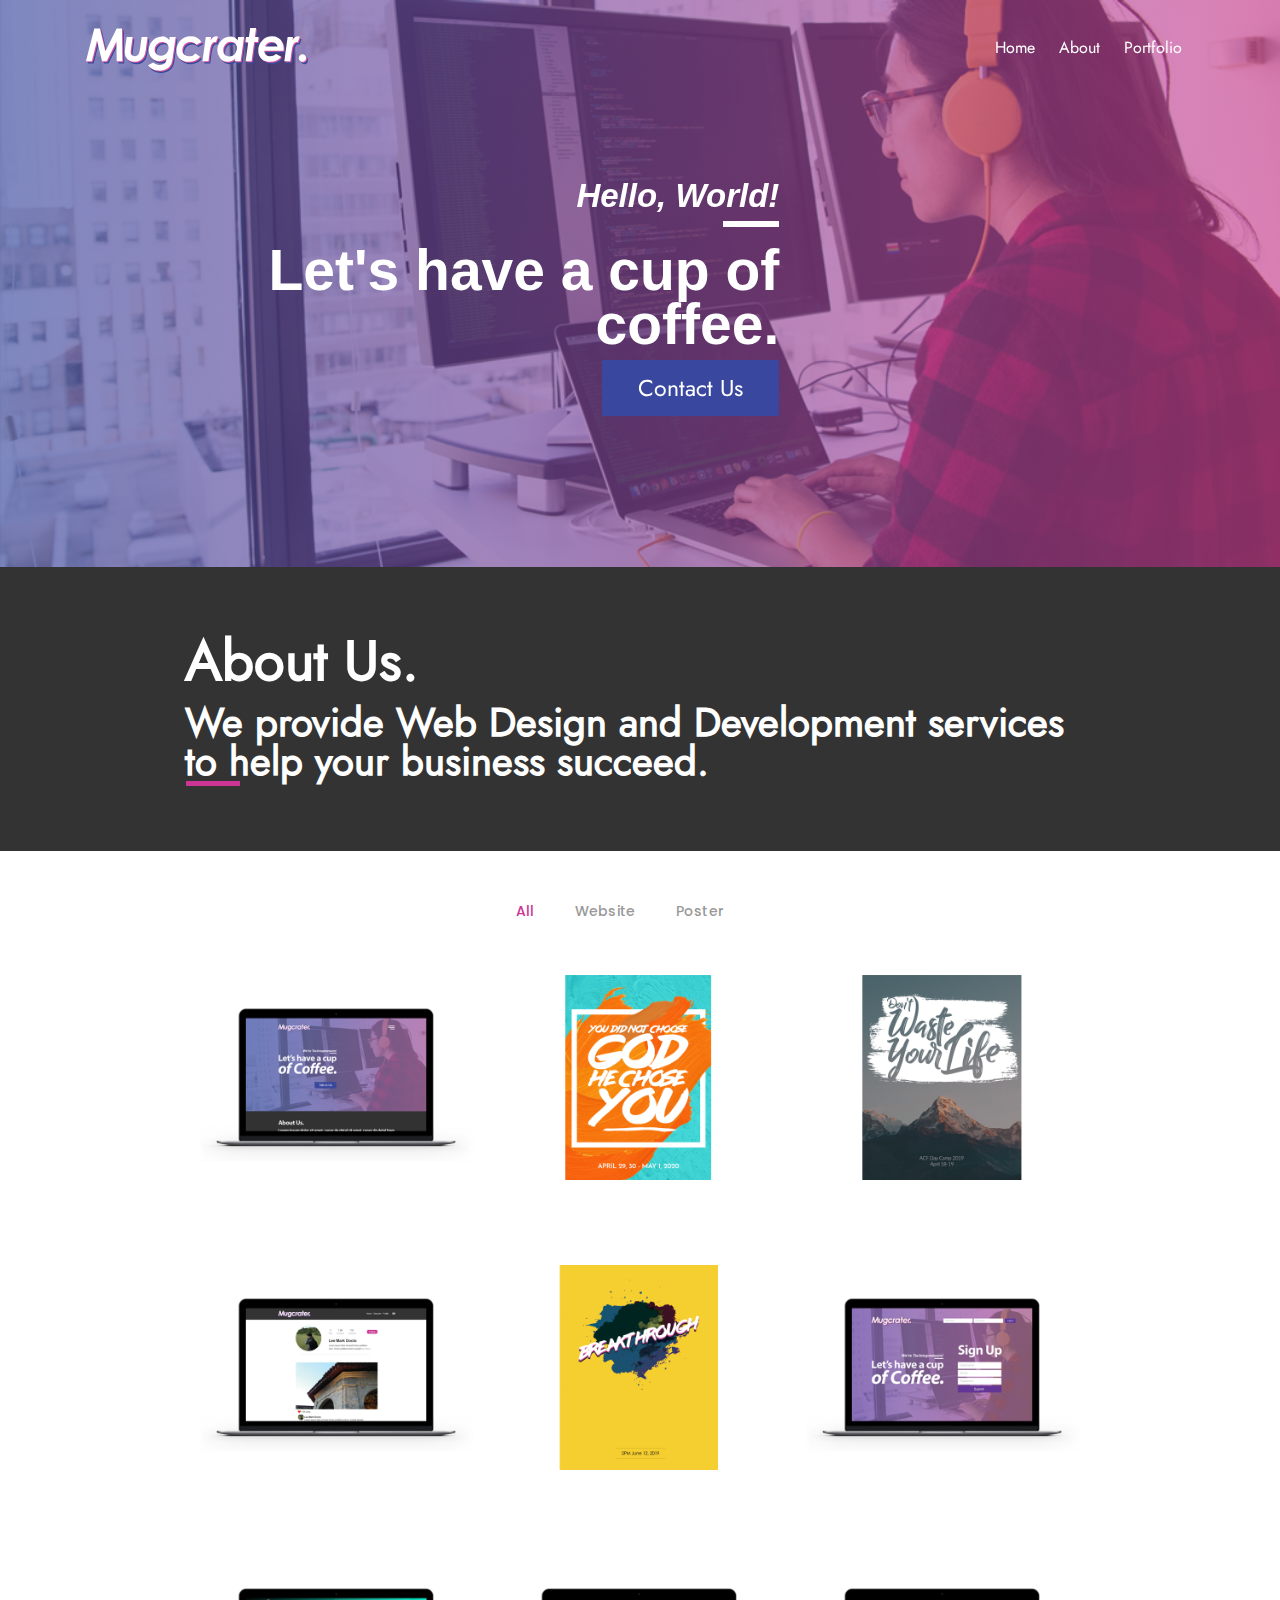
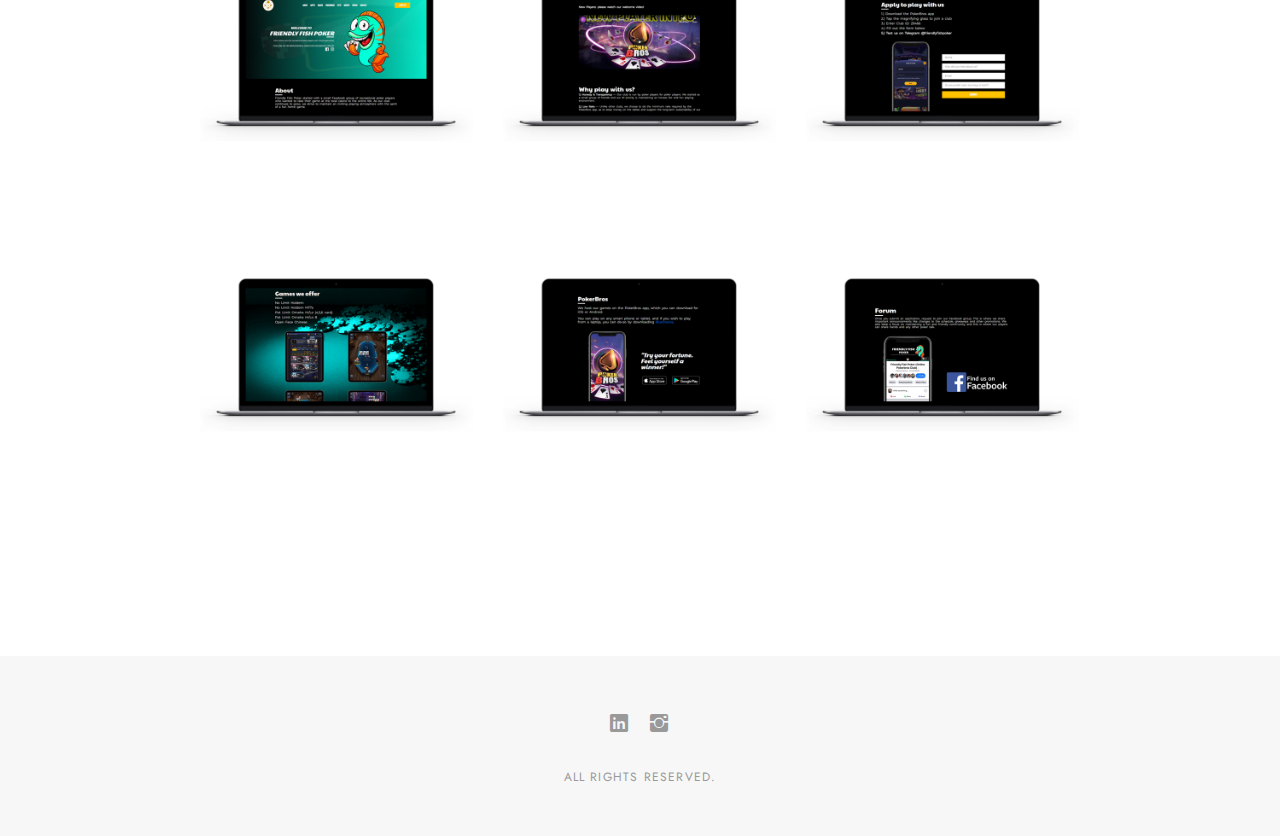
==== index.html @ 051b8ed3 "Update index.html" ====
<!DOCTYPE html>
<html lang="en">

<head>
  <!-- meta -->
  <meta charset="utf-8">
  <meta content="width=device-width, initial-scale=1.0" name="viewport">

  <title>Mugcrater</title>
  <meta content="" name="keywords">
  <meta content="" name="description">

  <!-- Google Fonts -->
  <link href="https://fonts.googleapis.com/css?family=Poppins:300,300i,400,400i,500,500i,600,600i,700,700i|Playfair+Display:400,400i,700,700i,900,900i" rel="stylesheet">

  <!-- Bootstrap CSS File -->
  <link href="lib/bootstrap/css/bootstrap.min.css" rel="stylesheet">

  <!-- Libraries CSS Files -->
  <link href="lib/ionicons/css/ionicons.min.css" rel="stylesheet">
  <link href="lib/owlcarousel/assets/owl.carousel.min.css" rel="stylesheet">
  <link href="lib/magnific-popup/magnific-popup.css" rel="stylesheet">
  <link href="lib/hover/hover.min.css" rel="stylesheet">

  <!-- Main Stylesheet File -->
  <link href="css/font-awesome.css" rel="stylesheet">
  <link href="css/style.css" rel="stylesheet">

  <!-- Responsive css -->
  <link href="css/responsive.css" rel="stylesheet">

  <!-- Favicon -->
  <link rel="shortcut icon" href="images/mugcrater-fabicon.png">
</head>

<body>
  <!-- Header -->
  <header class="header" id="header">
    <div class="container">
      <!-- Main Navigation -->
      <nav class="main-nav navbar navbar-expand-lg">
        <div class="container-fluid">
          <a class="site-logo navbar-brand" href="#">
            <img src='images/Mugcrater Logo 1.svg' class="d-inline-block align-top" alt="Logo">
          </a>
          <!-- hamburger menu -->
          <div class="d-block d-lg-none float-left">
            <span class="openbtn" onclick="openMainNav()">&#x2630;</span>
            <div id="hamburger-main-nav" class="sidebar">
              <a href="javascript:void(0)" class="closebtn" onclick="closeMainNav()">&#x2716;</a>
              <a href="#home" onclick="closeMainNav()"> Home </a>
              <a href="#home" onclick="closeMainNav()"> About </a>
              <a href="#portfolio" onclick="closeMainNav()"> Portfolio </a>
            </div>
          </div>
          <!-- main menu -->
          <div class="d-none d-lg-block mainNav">
            <nav aria-label="Horizontal" role="navigation">
              <ul class="navbar-nav navbar-right">
                <li>
                  <a href="#home"> Home </a>
                </li>
                <li>
                  <a href="#about"> About </a>
                </li>
                <li>
                  <a href="#portfolio"> Portfolio </a>
                </li>
              </ul>
            </nav>
          </div><!-- main menu -->
        </div>
      </nav><!-- //.Main Navigation -->
    </div>
  </header><!-- //.Header -->

  <!-- Custom Banner -->
  <div class="carousel slide" id="Home">
    <div class="carousel-inner">
      <div class="carousel-item active">
        <div class="carousel-caption gradientColor">
        </div>
        <img class="d-block" src='images/banner-mugcrater.png' />
        <div class="container">
          <div class="carousel-caption d-flex h-100 align-items-center labelBanner">
            <div class="carousel-content">
              <div class="row">
                <div class="col-lg-8 order-lg-1 contentLeft">
                  <div class="tagLineMinor1Class">
                    <span class="tagLineMinor1"> Hello, World! </span>
                  </div>
                  <hr class="borderLine"></hr>
                  <div class="tagLineMinorClass">
                    <span class="tagLineMinor"> Let's have a cup of coffee. </span>
                  </div>
                  <div class="col contentBtn">
                    <a class="bannerBtn" href="https://www.linkedin.com/company/mugcrater" target="_blank"> Contact Us </a>
                  </div>
                </div>
              </div>
            </div>
          </div>
        </div>
      </div>
    </div>
  </div><!-- //.Custom Banner -->

  <!-- About Section -->
  <div class="aboutSection" id="about">
    <div class="container">
      <div class="row">
        <div class="col-12 aboutTitle">
          <span class="contentTitle"> About Us. </span>
        </div>
        <div class="col-12 aboutIntro">
          <span class="contentIntro"> We provide Web Design and Development services to help your business succeed. </span>
        </div>
        <hr class="borderLineContent"></hr>
        <!-- <div class="col-12 aboutDesc">
          <span class="contentDesc"> Lorem ipsum dolor sit amet, consectetur adipiscing elit, sed do eiusmod tempor incididunt ut labore et dolore magna aliqua. </span>
        </div> -->
      </div>
    </div>
  </div><!-- //.About Us -->

  <!-- Portfolio -->
  <div class="text-center paddsection" id="portfolio">
    <div class="container">
      <div class="row">
        <div class="col-md-12">
          <div class="portfolio-list">
            <ul class="nav list-unstyled" id="portfolio-flters">
              <li class="filter filter-active" data-filter=".all">all</li>
              <li class="filter" data-filter=".webdesign">Website</li>
              <li class="filter" data-filter=".posters">Poster</li>
            </ul>
          </div>
          <div class="portfolio-container">
            <div class="col-lg-4 col-md-6 portfolio-thumbnail all webdesign">
              <a class="popup-img" href="images/portfolio/1.png">
                <img src="images/portfolio/1.png" alt="img">
              </a>
            </div>
            <div class="col-lg-4 col-md-6 portfolio-thumbnail all posters">
              <a class="popup-img" href="images/portfolio/2.png">
                <img src="images/portfolio/2.png" alt="img">
              </a>
            </div>
            <div class="col-lg-4 col-md-6 portfolio-thumbnail all posters">
              <a class="popup-img" href="images/portfolio/3.png">
                <img src="images/portfolio/3.png" alt="img">
              </a>
            </div>
            <div class="col-lg-4 col-md-6 portfolio-thumbnail all webdesign">
              <a class="popup-img" href="images/portfolio/4.png">
                <img src="images/portfolio/4.png" alt="img">
              </a>
            </div>
            <div class="col-lg-4 col-md-6 portfolio-thumbnail all posters">
              <a class="popup-img" href="images/portfolio/5.png">
                <img src="images/portfolio/5.png" alt="img">
              </a>
            </div>
            <div class="col-lg-4 col-md-6 portfolio-thumbnail all webdesign">
              <a class="popup-img" href="images/portfolio/6.png">
                <img src="images/portfolio/6.png" alt="img">
              </a>
            </div>
            <div class="col-lg-4 col-md-6 portfolio-thumbnail all webdesign">
              <a class="popup-img" href="images/portfolio/7.png">
                <img src="images/portfolio/7.png" alt="img">
              </a>
            </div>
            <div class="col-lg-4 col-md-6 portfolio-thumbnail all webdesign">
              <a class="popup-img" href="images/portfolio/8.png">
                <img src="images/portfolio/8.png" alt="img">
              </a>
            </div>
            <div class="col-lg-4 col-md-6 portfolio-thumbnail all webdesign">
              <a class="popup-img" href="images/portfolio/9.png">
                <img src="images/portfolio/9.png" alt="img">
              </a>
            </div>
            <div class="col-lg-4 col-md-6 portfolio-thumbnail all webdesign">
              <a class="popup-img" href="images/portfolio/10.png">
                <img src="images/portfolio/10.png" alt="img">
              </a>
            </div>
            <div class="col-lg-4 col-md-6 portfolio-thumbnail all webdesign">
              <a class="popup-img" href="images/portfolio/11.png">
                <img src="images/portfolio/11.png" alt="img">
              </a>
            </div>
            <div class="col-lg-4 col-md-6 portfolio-thumbnail all webdesign">
              <a class="popup-img" href="images/portfolio/12.png">
                <img src="images/portfolio/12.png" alt="img">
              </a>
            </div>
          </div>
        </div>
      </div>
    </div>
  </div>
  <!-- Portfolio -->

  <!-- start section footer -->
  <div id="footer" class="text-center">
    <div class="container">
      <div class="socials-media text-center">
        <ul class="list-unstyled">
          <li><a href="https://www.linkedin.com/company/mugcrater" target="_blank"><i class="ion-social-linkedin"></i></a>
          </li>
          <li><a href="https://www.instagram.com/mugcrater" target="_blank"><i class="ion-social-instagram"></i></a>
          </li>
        </ul>
        <p>All rights reserved.</p>
      </div>
    </div>
  </div>
  <!-- End section footer -->

  <!-- JavaScript Libraries -->
  <script src="lib/jquery/jquery.min.js"></script>
  <script src="lib/jquery/jquery-migrate.min.js"></script>
  <script src="lib/bootstrap/js/bootstrap.bundle.min.js"></script>
  <script src="lib/typed/typed.js"></script>
  <script src="lib/owlcarousel/owl.carousel.min.js"></script>
  <script src="lib/magnific-popup/magnific-popup.min.js"></script>
  <script src="lib/isotope/isotope.pkgd.min.js"></script>

  <!-- Template Main Javascript File -->
  <script src="js/main.js"></script>

</body>
</html>
---- css/style.css ----
/*
  Theme Name: Folio
  Theme URL: https://bootstrapmade.com/folio-bootstrap-portfolio-template/
  Author: BootstrapMade.com
  Author URL: https://bootstrapmade.com
*/

/*  General Styling
/*-----------------------------------------------------------------------------------*/
html,
body {
  height: 100%;
}

html,
body,
div,
span,
applet,
object,
iframe,
h1,
h2,
h3,
h4,
h5,
h6,
p,
blockquote,
pre,
a,
abbr,
acronym,
address,
big,
cite,
code,
del,
dfn,
em,
img,
ins,
kbd,
q,
s,
samp,
small,
strike,
strong,
sub,
sup,
tt,
var,
b,
u,
i,
center,
dl,
dt,
dd,
ol,
ul,
li,
fieldset,
form,
label,
legend,
table,
caption,
tbody,
tfoot,
thead,
tr,
th,
td,
article,
aside,
canvas,
details,
embed,
figure,
figcaption,
footer,
header,
hgroup,
menu,
nav,
output,
ruby,
section,
summary,
time,
mark,
audio,
video {
  margin: 0;
  padding: 0;
  border: 0;
  font-size: 100%;
  vertical-align: baseline;
}
article,
aside,
details,
figcaption,
figure,
footer,
header,
hgroup,
menu,
nav,
section {
  display: block;
}
ol,
ul {
  margin: 0;
  padding: 0;
  list-style: none;
}
blockquote,
q {
  quotes: none;
}
blockquote:before,
blockquote:after,
q:before,
q:after {
  content: "";
  content: none;
}
table {
  border-collapse: collapse;
  border-spacing: 0;
}

/***********************************************************
  *														   *
  * 	  	   DEFAULTS, TYPOGRAPHTY AND GLOBAL STYLES         *
  *														   *
  ***********************************************************/
@font-face {
  font-family: Jost_Reg;
  src: url(../fonts/Jost_Reg.ttf);
}
@font-face {
  font-family: Jost_Reg;
  src: url(../fonts/Jost_Reg.ttf);
}
@font-face {
  font-family: Jost_Reg;
  src: url(../fonts/Jost_Reg.ttf);
}
body {
  background-color: #f5f5f5;
  font-family: "Jost_Reg", sans-serif;
  color: #000;
  font-size: 14px;
}

/************************************
  * 			Typography              		*
  ************************************/
h1,
h2,
h3,
h4,
h5,
h6 {
  font-family: "Jost_Reg", sans-serif;
}
h1 {
  font-size: 60px;
  line-height: 50px;
}
h2 {
  font-size: 32px;
  line-height: 42px;
}
h3 {
  font-size: 22px;
  line-height: 100%;
}
h4 {
  font-size: 16px;
  line-height: 100%;
}
h5 {
  font-size: 14px;
}
h6 {
  font-size: 12px;
}
p,
ol li,
ul li,
blockquote {
  font-size: 15px;
  color: #000;
}

/************************************
  * Section CSS Styles               *
  ************************************/
.bg-black {
  background-color: #000;
}
.img-holder {
  background-repeat: no-repeat;
  background-position: 50%;
  background-size: cover;
}

/******************************
  * Margins                    *
  *****************************/
.marTop35px {
  margin-top: 35px;
}

.marTop100px {
  margin-top: 100px;
}

.marAuto {
  margin: auto;
}

.marAutoMarTop100px {
  margin: 100px;
}

.rightColumn {
  margin-bottom: 35px;
}

/******************************
  * Header                     *
  *****************************/
.header {
  top: 10px;
  position: fixed;
  width: 100%;
  z-index: 10;
  -webkit-transition: 0.1s;
  -moz-transition: 0.1s;
  transition: 0.1s;
}
.main-header {
  background-color: #333333;
  top: 0px;
}
.header li {
  /* margin: auto;
   text-decoration: none;
   width: auto;
   border: 1px solid red; */

  margin: 0px 7px 0px 7px;
  text-decoration: none;
}
.header li a {
  margin: 5px;
}
.header li img {
  margin: 5px 0px 0px 0px;
  max-height: 2rem;
}
.header li a:hover {
  text-decoration: none;
}
.site-logo img {
  max-height: 3rem;
}
.main-nav .navbar-brand img {
  margin: 5px 0px 0px 0px;
}
.main-nav .main-navbar-brand img {
  margin: 5px 0px 0px 0px;
  max-height: 2rem;
}
.main-nav ul a {
  font-size: 16px;
  color: #ffffff;
}
.main-nav ul a:hover {
  color: #fcfcfc;
}
.right-nav span {
  font-size: 16px;
}
.right-nav img {
  width: 100%;
  height: 36px;
}
.hamburger-menu span {
  color: #ffffff;
}
.hamburger-menu span::before {
  content: "\f0c9";
  font-size: 30px;
  cursor: pointer;
}
.openbtn {
  font-size: 36px;
  cursor: pointer;
  color: #ffffff;
}
.sidebar {
  height: 100%;
  width: 0;
  position: fixed;
  z-index: 1;
  top: 0;
  right: 0;
  background-color: #333333;
  overflow-x: hidden;
  transition: 0.5s;
  padding-top: 60px;
  text-align: center;
}
.sidebar a {
  padding: 8px 8px 8px 8px;
  text-decoration: none;
  font-size: 25px;
  color: #ffffff;
  display: block;
  transition: 0.3s;
}
.sidebar a:hover {
  color: #f1f1f1;
}
.sidebar .closebtn {
  position: absolute;
  top: 14px;
  right: 25px;
  font-size: 36px;
  margin-left: 50px;
}
.gradientColor {
  background: linear-gradient(to right, #39489e, #d2489a);
  padding: 15% 0% 0% 0%;
  top: 0;
  bottom: 0;
  right: 0;
  left: 0;
  opacity: 0.65;
}
.carousel-content {
  width: 100%;
}
.carousel-item img {
  width: 100%;
  height: 100vh;
  object-fit: cover;
}
.labelBanner {
  height: 100%;
  padding: 50px 0px 0px 0px;
}
.labelBanner .contentLeft {
  text-align: right;
}
.labelBanner .contentRight {
  margin: auto;
  margin-top: 60px;
  margin-bottom: 15px;
}
.labelBanner .contentRight img {
  width: 100%;
  height: 100%;
}
.tagLineMinor1Class {
  margin: auto;
  /* text-align: center; */
}
.tagLineMinor1 {
  font-family: "Arial";
  font-weight: bold;
  font-style: italic;
  font-size: 33px;
}
.tagLineMinor {
  font-family: Jost_Reg;
  font-weight: bold;
  font-size: 33px;
}
.borderLine {
  width: 54px;
  height: 4px;
  margin-top: 0px;
  margin-right: 0px;
  background-color: #ffffff;
  border: 1px solid #ffffff;
}
.tagLineMajor {
  font-family: "Jost_Reg";
  font-size: 13px;
  line-height: 95%;
}
.contentLeft .contentBtn {
  margin: 20px 0px 0px 0px;
  padding: 0;
}
.bannerBtn {
  padding: 10px 35px 10px 35px;
  font-size: 23px;
  color: #ffffff;
  border: 1px solid #39489e;
  background-color: #39489e;
  border-radius: 1px;
}
.bannerBtn:hover {
  color: #ffffff;
  border: 1px solid #d2489a;
  background-color: #d2489a;
  text-decoration: none;
}

/*-----------------------------------------------------------------------------------*/
/*  About Us
/*-----------------------------------------------------------------------------------*/
.borderLineContentWht {
  width: 52px;
  height: 3px;
  margin: 0px 0px 0px 15px;
  background-color: #ffffff;
  border: 1px solid #ffffff;
}
.borderLineContentBlk {
  width: 52px;
  height: 3px;
  margin: 0px 0px 0px 15px;
  background-color: #333333;
  border: 1px solid #333333;
}
.aboutSection {
  height: auto;
  padding-top: 52px;
  padding-bottom: 65px;
  background-color: #333333;
}
.aboutSection .contentTitle {
  font-weight: bold;
  font-size: 56px;
  color: #ffffff;
}
.aboutSection .contentIntro {
  font-weight: bold;
  font-size: 40px;
  color: #ffffff;
  line-height: 98%;
}
.borderLineContent {
  width: 52px;
  height: 3px;
  margin: 0px 0px 0px 16px;
  background-color: #cb3694;
  border: 1px solid #cb3694;
}
.aboutDesc {
  margin-top: 32px;
  color: #ffffff;
  font-size: 24px;
  line-height: 110%;
}

/*-----------------------------------------------------------------------------------*/
/*  Portfolio
/*-----------------------------------------------------------------------------------*/

#portfolio {
  padding-top: 52px;
  padding-bottom: 65px;
  background: #ffffff;
  position: relative;
}

#portfolio .portfolio-list {
  margin-bottom: 50px;
}

#portfolio .portfolio-list .nav {
  display: inline-block;
  margin: 0;
}

#portfolio .portfolio-list .nav li {
  margin: 0 40px 0 0;
  float: left;
  font-size: 14px;
  color: #999999;
  line-height: 16px;
  cursor: pointer;
  font-family: "Poppins", helvetica;
  font-weight: 500;
  letter-spacing: 0.02em;
  text-transform: capitalize;
  -moz-transition: all 0.5s ease-in-out 0s;
  -ms-transition: all 0.5s ease-in-out 0s;
  -o-transition: all 0.5s ease-in-out 0s;
  -webkit-transition: all 0.5s ease-in-out 0s;
  transition: all 0.5s ease-in-out 0s;
}

#portfolio .portfolio-list .nav li:hover,
#portfolio .portfolio-list .nav li.filter-active {
  color: #cb3694;
  -moz-transition: all 0.5s ease-in-out 0s;
  -ms-transition: all 0.5s ease-in-out 0s;
  -o-transition: all 0.5s ease-in-out 0s;
  -webkit-transition: all 0.5s ease-in-out 0s;
  transition: all 0.5s ease-in-out 0s;
}

#portfolio .portfolio-container {
  display: inline-block;
  margin-bottom: 50px;
  width: 100%;
}

.portfolio-thumbnail {
  margin-bottom: 30px;
  overflow: hidden;
  min-height: 260px;
}

.portfolio-thumbnail img {
  max-width: 100%;
}

/*-----------------------------------------------------------------------------------*/
/*  Footer
/*-----------------------------------------------------------------------------------*/

#footer {
  background: #f7f7f7;
  padding-top: 50px;
  padding-bottom: 50px;
}

#footer .socials-media {
  width: 100%;
}

#footer .socials-media ul {
  display: inline-block;
  float: none;
  margin: 0 0 20px 0;
}

#footer .socials-media ul li {
  float: left;
  margin-left: 10px;
  margin-right: 10px;
}

#footer .socials-media ul li a {
  font-size: 24px;
  color: #999;
  letter-spacing: 0.1em;
  font-weight: 500;
  background: transparent;
  text-transform: uppercase;
  -moz-transition: all 0.5s ease-in-out 0s;
  -ms-transition: all 0.5s ease-in-out 0s;
  -o-transition: all 0.5s ease-in-out 0s;
  -webkit-transition: all 0.5s ease-in-out 0s;
  transition: all 0.5s ease-in-out 0s;
}

#footer .socials-media ul li a:hover {
  color: #cb3694;
  -moz-transition: all 0.5s ease-in-out 0s;
  -ms-transition: all 0.5s ease-in-out 0s;
  -o-transition: all 0.5s ease-in-out 0s;
  -webkit-transition: all 0.5s ease-in-out 0s;
  transition: all 0.5s ease-in-out 0s;
}

#footer p {
  font-size: 12px;
  letter-spacing: 0.1em;
  font-weight: 500;
  margin-top: 0;
  text-transform: uppercase;
  color: #999999;
}

.credits {
  font-size: 13px;
}
---- css/responsive.css ----
@charset "utf-8";
/******************************
 *   	Width Media Queries  		*
 ******************************/

/******************************
 * Width                       *
 *****************************/
@media (min-width: 576px) {
}

/* Max Width 576px */
@media (max-width: 576px) {
  /* .carousel .labelBanner {max-height: 430px;} */
}

/* Min Width 768px */
@media (min-width: 768px) {
  .container {
    max-width: 576px;
  }
  .header .container {
    max-width: 768px;
  }
  .contentLeft .tagLineMinor {
    font-size: 34px;
  }
}

/* Max Width 768px */
@media (max-width: 768px) {
  .header .container {
    max-width: 768px;
  }
}

/* Min Width 992px */
@media (min-width: 992px) {
  .container {
    max-width: 768px;
  }
  .header .container {
    max-width: 992px;
  }
  .contentLeft .tagLineMinor {
    font-size: 70px;
  }
  .appQuote .contentTitle {
    text-align: left;
  }
}

/* Max Width 992px */
@media (max-width: 992px) {
  .header .container {
    max-width: 992px;
  }
  .site-logo img {
    max-height: 3rem;
  }
  .carousel .labelBanner {
    max-width: 868px;
    padding: 100px 0px 0px 0px;
  }
  .labelBanner .contentRight {
    margin-top: unset;
  }
  .labelBanner .contentRight img {
    width: 200px;
    height: 100%;
  }
  .labelBanner .contentLeft {
    text-align: center;
  }
  .labelBanner .borderLine {
    margin: auto;
    margin-bottom: 8px;
    background-color: unset;
    border: unset;
  }
  .contentLeft .socmedDesc {
    margin: 15px 0px 0px 0px;
    line-height: 17px;
  }
  .contentLeft .socmedIcon .row {
    margin: auto;
    float: none;
    width: 82px;
  }
  .contentLeft .socmedIcon a {
    margin: auto;
    margin-top: 5px;
  }
  .contentLeft .socmedIcon .row img {
    margin: auto;
  }
  .contentLeft .tagLineMinor1 {
    font-size: 16px;
  }
  .contentLeft .tagLineMinor {
    font-size: 36px;
    line-height: 100%;
  }
  /* .carousel-item img {height: 100%;} */
  .appQuote .contentTitle {
    text-align: center;
  }
  .appSection .appBadge img {
    margin: auto;
  }

  .aboutSection .contentTitle {
    font-size: 36px;
  }
  .aboutSection .contentIntro {
    font-size: 20px;
  }
  .aboutSection .aboutDesc {
    font-size: 16px;
  }
  .serviceSection .contentTitle {
    font-size: 36px;
  }
  .toolsSection .contentTitle {
    font-size: 36px;
  }
  .contactSection .contentTitle {
    font-size: 36px;
  }
  .contactSection .contentIntro {
    font-size: 20px;
  }
  .contactSection .txtFrm {
    font-size: 20px;
  }

  .aboutSection2 .contentTitle {
    font-size: 30px;
  }
  .contentDesc b {
    font-weight: 900;
    font-size: 19px;
  }
  /* .applySection .contentTitle{font-size: 30px;} */
  .cardSection .table td,
  .table th {
    font-size: 14px;
  }

  .footerSection .row {
    margin: unset;
  }
}

/* Here!!!!!!!!!!!!!!!!!!!!!!!!!!!!!!!!!!!!!!!!!!!!!!!!!!!!!!!!!!!!! */
/* Min Width 1200px */
@media (min-width: 1200px) {
  .container {
    max-width: 940px;
  }
  .header .container {
    max-width: 1200px;
  }
  .carousel-item img {
    width: 100%;
    height: unset;
  }
  .contentLeft .tagLineMinor {
    font-size: 44px;
    line-height: 100%;
    font-family: "Arial";
    font-weight: bold;
    font-size: 57px;
    line-height: 95%;
  }
  .appSection .appBadge img {
    margin: 35px 0px 0px 0px;
  }
  .labelBanner .contentRight {
    margin-top: 60px;
  }
}

/* Max Width 1200px */
@media (max-width: 1200px) {
  .header .container {
    max-width: 1200px;
  }
  .carousel-item img {
    width: 100%;
  }
  .serviceImg span {
    font-size: 24px;
  }
  .toolsImg .media {
    padding: unset;
  }
}

/******************************
 * Height                     *
 *****************************/
/* Max Height 568px */
@media (max-height: 568px) {
  /* .tagLineMajor {font-size: 14px;} COMMENTED*/
  /* .contentLeft .socmedDesc {font-size: 13px;}
	.labelBanner .contentRight{margin-top: 18px;} */
}

/* Max Height 576px */
@media (max-height: 576px) {
  /* .labelBanner .contentRight img {width: 155px; height: 100%;}
	.tagLineMinor{font-size: 30px;} */
}

/* Max Height 667px */
@media (max-height: 667px) {
  /* .tagLineMinor {font-size: 22px;} */
}

/* Max Height 1200px */
@media (max-height: 1200px) {
  /* .labelBanner .contentRight img {width: 400px; height: 100%;}
	.tagLineMinor {font-size: 47px;} */
}

/******************************
 * Login/Register             *
 *****************************/
@media screen and (max-width: 425px) {
  .myLoginPage .cardContainer {
    width: 90%;
    margin: 0 auto;
  }
}

@media screen and (max-width: 320px) {
  .myLoginPage .card.fat {
    padding: 0;
  }

  .myLoginPage .card.fat .card-body {
    padding: 15px;
  }
}
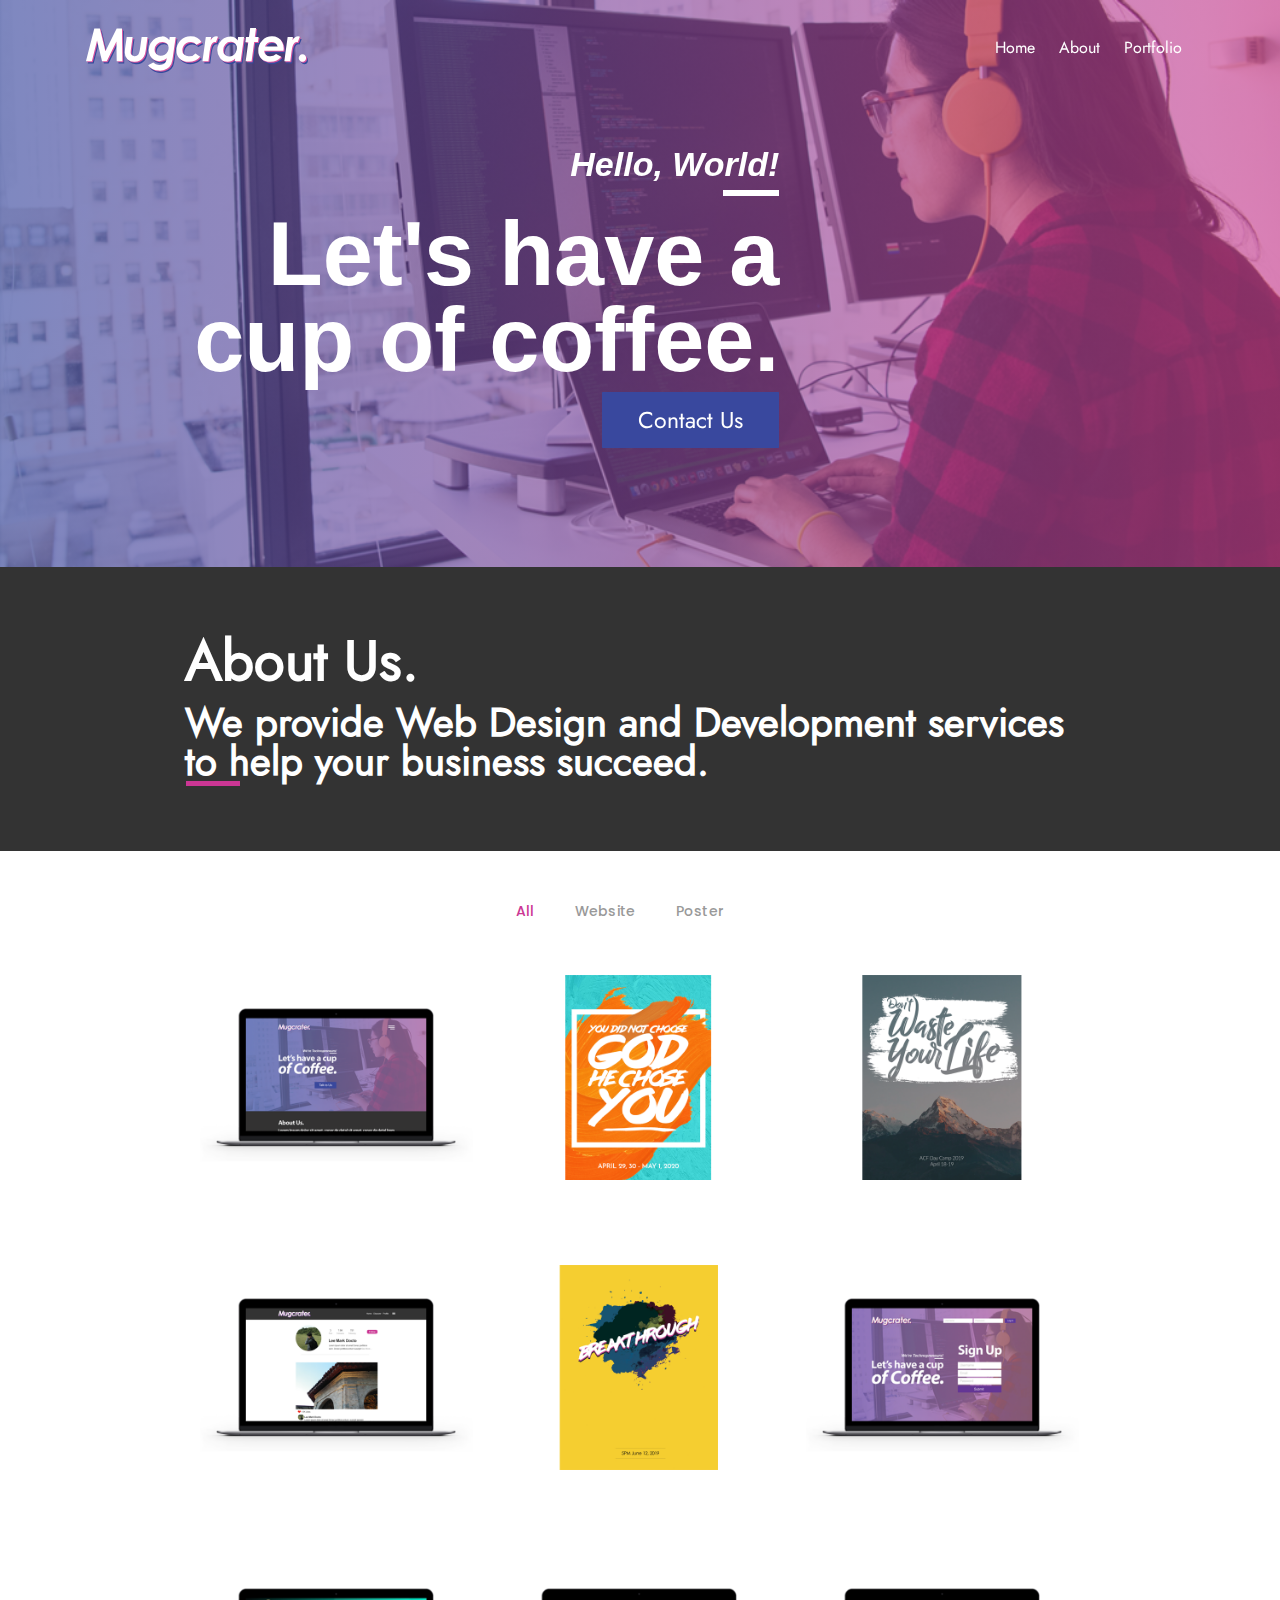
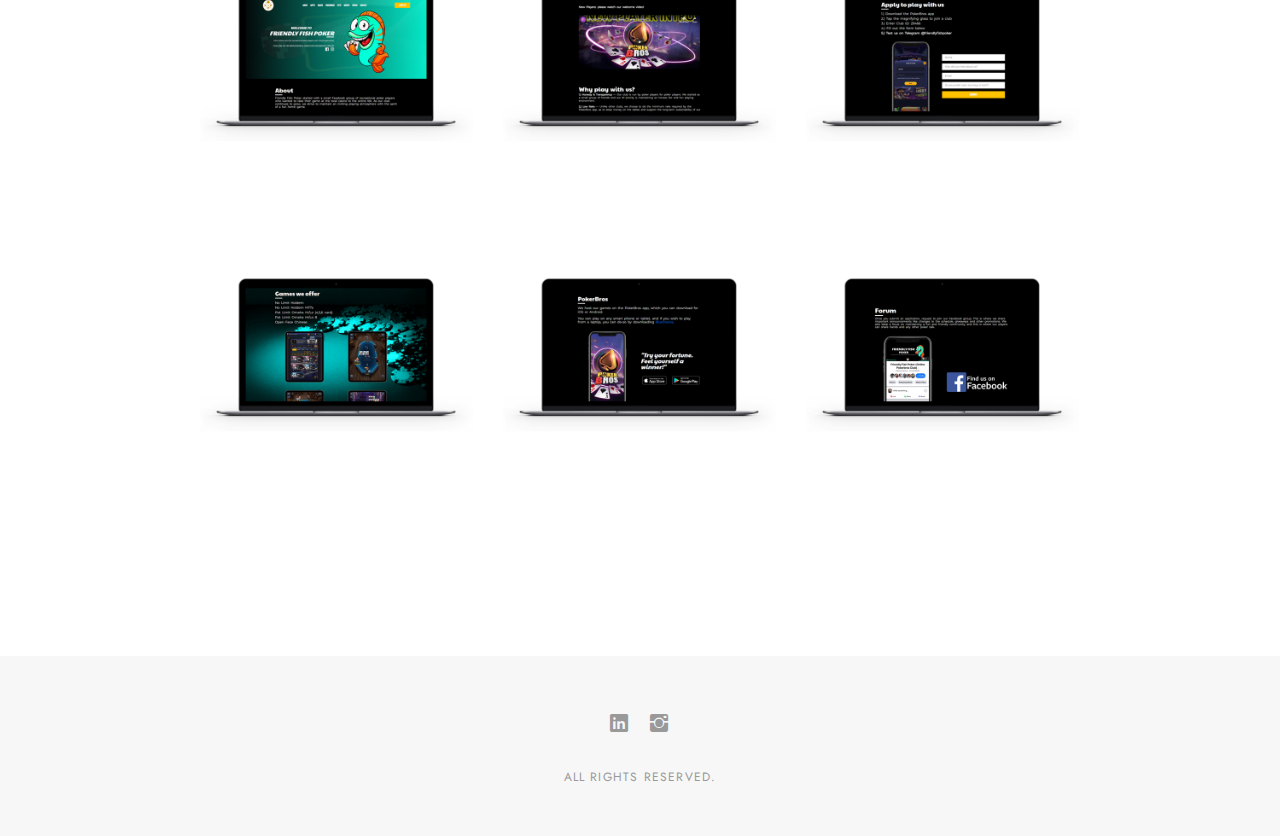
==== commit 5c0807ba: "Adding Google Analytics" ====
--- a/index.html
+++ b/index.html
@@ -31,6 +31,16 @@
 
   <!-- Favicon -->
   <link rel="shortcut icon" href="images/mugcrater-fabicon.png">
+  
+  <!-- Google tag (gtag.js) -->
+  <script async src="https://www.googletagmanager.com/gtag/js?id=G-8EK66R7MZB"></script>
+  <script>
+    window.dataLayer = window.dataLayer || [];
+    function gtag(){dataLayer.push(arguments);}
+    gtag('js', new Date());
+
+    gtag('config', 'G-8EK66R7MZB');
+  </script>
 </head>
 
 <body>
--- a/css/style.css
+++ b/css/style.css
@@ -378,7 +378,7 @@
   font-family: "Arial";
   font-weight: bold;
   font-style: italic;
-  font-size: 33px;
+  font-size: 34px;
 }
 .tagLineMinor {
   font-family: Jost_Reg;
--- a/css/responsive.css
+++ b/css/responsive.css
@@ -170,7 +170,7 @@
     line-height: 100%;
     font-family: "Arial";
     font-weight: bold;
-    font-size: 57px;
+    font-size: 90px;
     line-height: 95%;
   }
   .appSection .appBadge img {
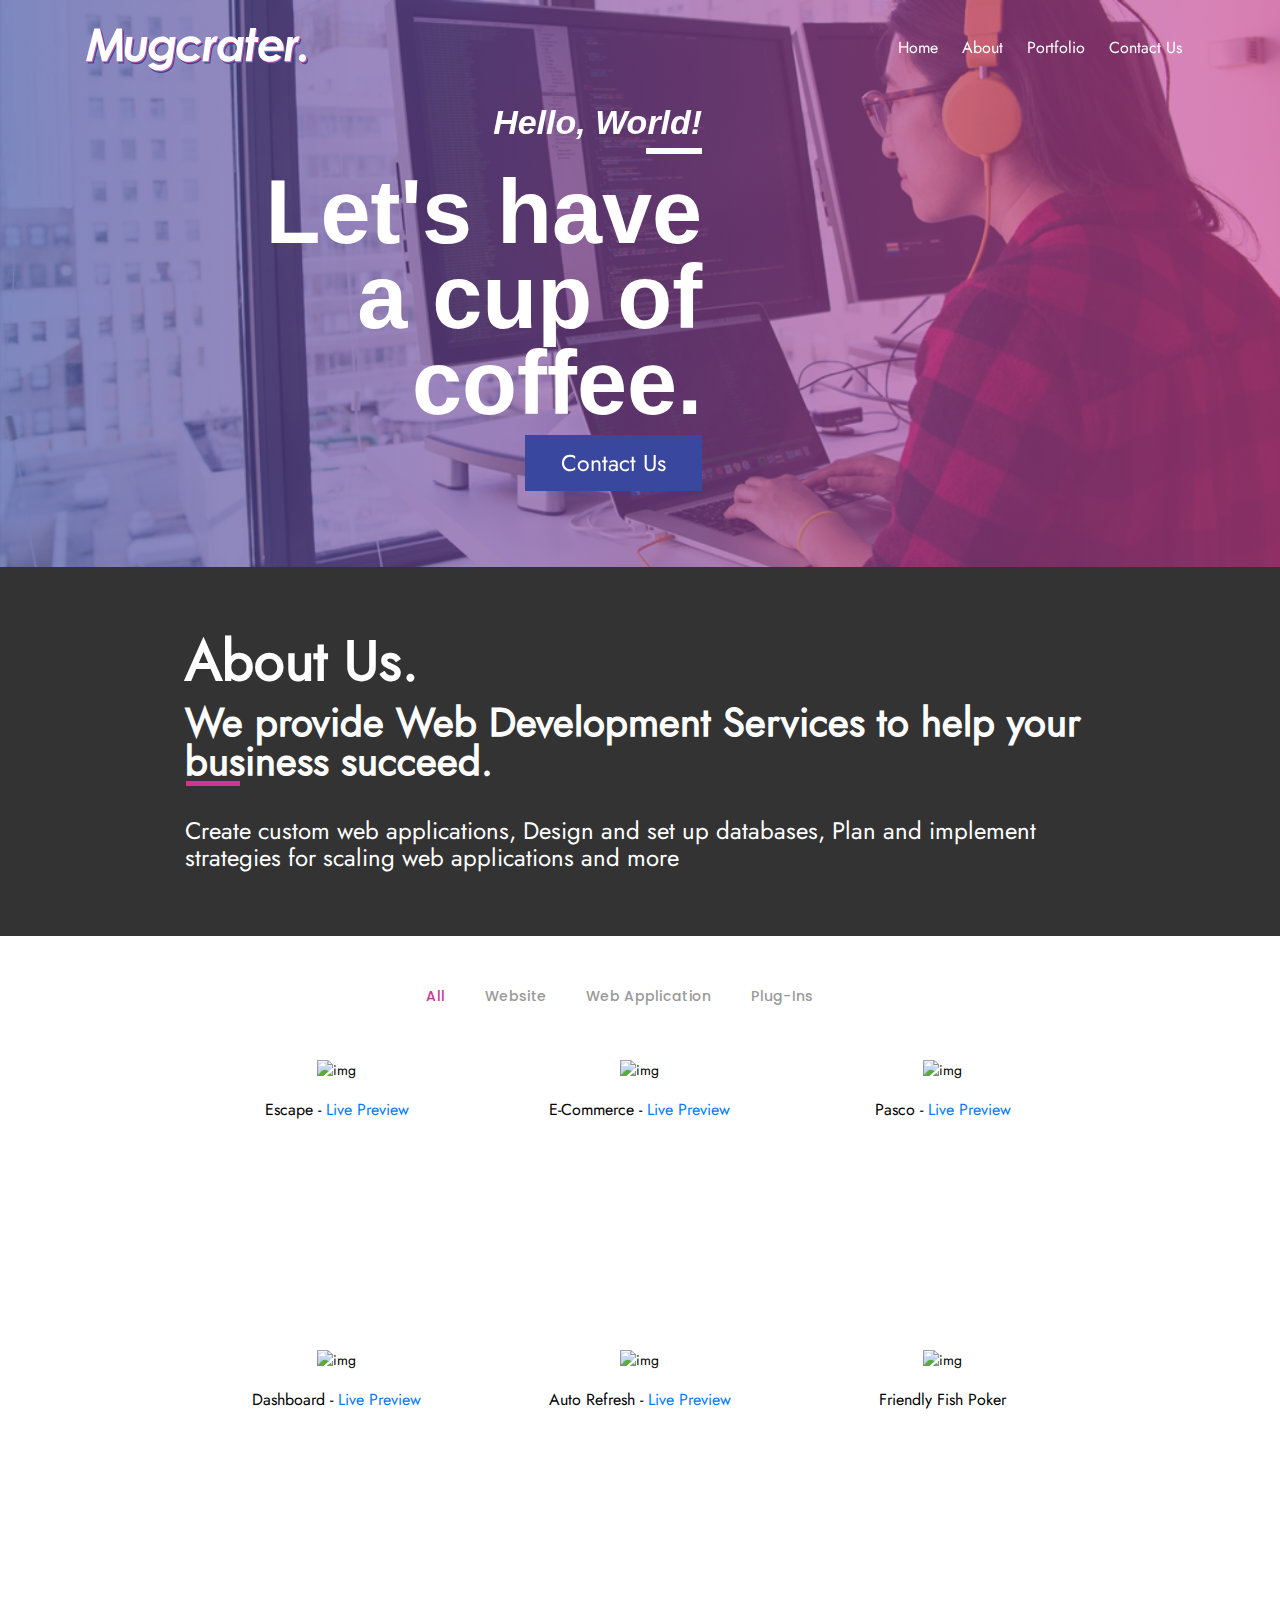
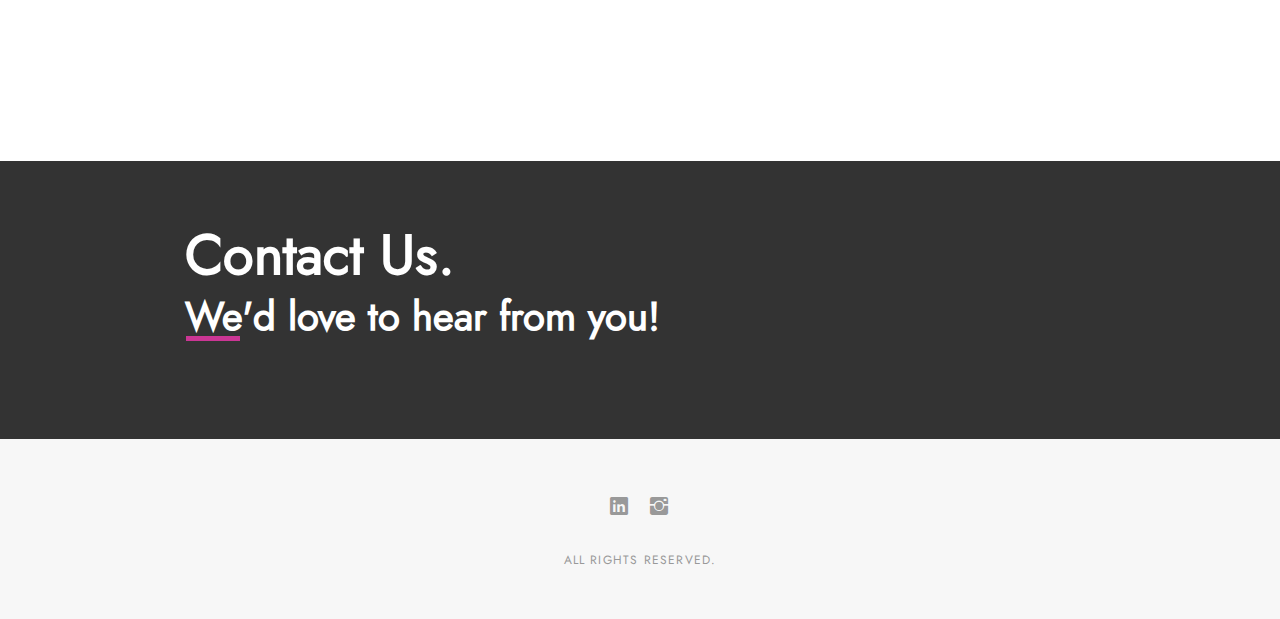
==== commit f5036cb9: "Update index.html" ====
--- a/index.html
+++ b/index.html
@@ -61,6 +61,7 @@
               <a href="#home" onclick="closeMainNav()"> Home </a>
               <a href="#home" onclick="closeMainNav()"> About </a>
               <a href="#portfolio" onclick="closeMainNav()"> Portfolio </a>
+              <a href="#contact" onclick="closeMainNav()"> Contact Us </a>
             </div>
           </div>
           <!-- main menu -->
@@ -75,6 +76,9 @@
                 </li>
                 <li>
                   <a href="#portfolio"> Portfolio </a>
+                </li>
+                <li>
+                  <a href="#contact"> Contact Us </a>
                 </li>
               </ul>
             </nav>
@@ -95,7 +99,7 @@
           <div class="carousel-caption d-flex h-100 align-items-center labelBanner">
             <div class="carousel-content">
               <div class="row">
-                <div class="col-lg-8 order-lg-1 contentLeft">
+                <div class="col-lg-7 order-lg-1 contentLeft">
                   <div class="tagLineMinor1Class">
                     <span class="tagLineMinor1"> Hello, World! </span>
                   </div>
@@ -104,7 +108,7 @@
                     <span class="tagLineMinor"> Let's have a cup of coffee. </span>
                   </div>
                   <div class="col contentBtn">
-                    <a class="bannerBtn" href="https://www.linkedin.com/company/mugcrater" target="_blank"> Contact Us </a>
+                    <a class="bannerBtn" href="#contact"> Contact Us </a>
                   </div>
                 </div>
               </div>
@@ -123,95 +127,96 @@
           <span class="contentTitle"> About Us. </span>
         </div>
         <div class="col-12 aboutIntro">
-          <span class="contentIntro"> We provide Web Design and Development services to help your business succeed. </span>
+          <span class="contentIntro"> We provide Web Development Services to help your business succeed. </span>
         </div>
         <hr class="borderLineContent"></hr>
-        <!-- <div class="col-12 aboutDesc">
-          <span class="contentDesc"> Lorem ipsum dolor sit amet, consectetur adipiscing elit, sed do eiusmod tempor incididunt ut labore et dolore magna aliqua. </span>
-        </div> -->
+        <div class="col-12 aboutDesc">
+          <span class="contentDesc"> Create custom web applications, Design and set up databases, Plan and implement strategies for scaling web applications and more </span>
+        </div>
       </div>
     </div>
   </div><!-- //.About Us -->
 
   <!-- Portfolio -->
-  <div class="text-center paddsection" id="portfolio">
+  <div id="portfolio" class="text-center paddsection">
     <div class="container">
       <div class="row">
         <div class="col-md-12">
+
           <div class="portfolio-list">
             <ul class="nav list-unstyled" id="portfolio-flters">
               <li class="filter filter-active" data-filter=".all">all</li>
-              <li class="filter" data-filter=".webdesign">Website</li>
-              <li class="filter" data-filter=".posters">Poster</li>
+              <li class="filter" data-filter=".website">Website</li>
+              <li class="filter" data-filter=".webapp">Web Application</li>
+              <li class="filter" data-filter=".plugin">Plug-Ins</li>
             </ul>
           </div>
           <div class="portfolio-container">
-            <div class="col-lg-4 col-md-6 portfolio-thumbnail all webdesign">
-              <a class="popup-img" href="images/portfolio/1.png">
-                <img src="images/portfolio/1.png" alt="img">
-              </a>
-            </div>
-            <div class="col-lg-4 col-md-6 portfolio-thumbnail all posters">
-              <a class="popup-img" href="images/portfolio/2.png">
-                <img src="images/portfolio/2.png" alt="img">
-              </a>
-            </div>
-            <div class="col-lg-4 col-md-6 portfolio-thumbnail all posters">
-              <a class="popup-img" href="images/portfolio/3.png">
-                <img src="images/portfolio/3.png" alt="img">
-              </a>
-            </div>
-            <div class="col-lg-4 col-md-6 portfolio-thumbnail all webdesign">
-              <a class="popup-img" href="images/portfolio/4.png">
-                <img src="images/portfolio/4.png" alt="img">
-              </a>
-            </div>
-            <div class="col-lg-4 col-md-6 portfolio-thumbnail all posters">
-              <a class="popup-img" href="images/portfolio/5.png">
-                <img src="images/portfolio/5.png" alt="img">
-              </a>
-            </div>
-            <div class="col-lg-4 col-md-6 portfolio-thumbnail all webdesign">
-              <a class="popup-img" href="images/portfolio/6.png">
-                <img src="images/portfolio/6.png" alt="img">
-              </a>
-            </div>
-            <div class="col-lg-4 col-md-6 portfolio-thumbnail all webdesign">
-              <a class="popup-img" href="images/portfolio/7.png">
-                <img src="images/portfolio/7.png" alt="img">
-              </a>
-            </div>
-            <div class="col-lg-4 col-md-6 portfolio-thumbnail all webdesign">
-              <a class="popup-img" href="images/portfolio/8.png">
-                <img src="images/portfolio/8.png" alt="img">
-              </a>
-            </div>
-            <div class="col-lg-4 col-md-6 portfolio-thumbnail all webdesign">
-              <a class="popup-img" href="images/portfolio/9.png">
-                <img src="images/portfolio/9.png" alt="img">
-              </a>
-            </div>
-            <div class="col-lg-4 col-md-6 portfolio-thumbnail all webdesign">
-              <a class="popup-img" href="images/portfolio/10.png">
-                <img src="images/portfolio/10.png" alt="img">
-              </a>
-            </div>
-            <div class="col-lg-4 col-md-6 portfolio-thumbnail all webdesign">
-              <a class="popup-img" href="images/portfolio/11.png">
-                <img src="images/portfolio/11.png" alt="img">
-              </a>
-            </div>
-            <div class="col-lg-4 col-md-6 portfolio-thumbnail all webdesign">
-              <a class="popup-img" href="images/portfolio/12.png">
-                <img src="images/portfolio/12.png" alt="img">
-              </a>
-            </div>
-          </div>
+            <div class="col-lg-4 col-md-6 portfolio-thumbnail all website">
+              <img src="images/portfolio/escape.jpeg" alt="img"><br></br>
+              <h4>Escape - <a href="https://leemarkdocto.github.io/escapev2/" target="_blank">Live Preview</a></h4>
+            </div>
+            <div class="col-lg-4 col-md-6 portfolio-thumbnail all webapp">
+              <img src="images/portfolio/e-commerce.png" alt="img"><br></br>
+              <h4>E-Commerce - <a href="https://e-commerceplatform.bubbleapps.io/version-test/" target="_blank">Live Preview</a></h4>
+            </div>
+            <div class="col-lg-4 col-md-6 portfolio-thumbnail all website">
+              <img src="images/portfolio/pasco.jpeg" alt="img"><br></br>
+              <h4>Pasco - <a href="https://leemarkdocto.github.io/pascov4/" target="_blank">Live Preview</a></h4>
+            </div>
+            <div class="col-lg-4 col-md-6 portfolio-thumbnail all webapp">
+              <img src="images/portfolio/dashboard.png" alt="img"><br></br>
+              <h4>Dashboard - <a href="https://dashboard-35808.bubbleapps.io/version-test/login" target="_blank">Live Preview</a></h4>
+            </div>
+            <div class="col-lg-4 col-md-6 portfolio-thumbnail all plugin">
+              <img src="images/portfolio/autorefresh.png" alt="img"><br></br>
+              <h4>Auto Refresh - <a href="https://mugcraterplugin.bubbleapps.io/version-test/overview/1693920981205x402694261782609900" target="_blank">Live Preview</a></h4>
+            </div>
+            <div class="col-lg-4 col-md-6 portfolio-thumbnail all website">
+              <img src="images/portfolio/friendlyfishpoker.jpg" alt="img"><br></br>
+              <h4>Friendly Fish Poker</h4>
+            </div>
+          </div>
+
         </div>
       </div>
     </div>
   </div>
   <!-- Portfolio -->
+
+  <!-- Contact Us Section -->
+  <div class="aboutSection" id="contact">
+    <div class="container">
+      <div class="row">
+        <div class="col-12 aboutTitle">
+          <span class="contentTitle"> Contact Us. </span>
+        </div>
+        <div class="col-12 aboutIntro">
+          <span class="contentIntro"> We'd love to hear from you! </span>
+        </div>
+        <hr class="borderLineContent"></hr>
+        <div class="col-12 aboutDesc">
+          <!-- Google Calendar Appointment Scheduling begin -->
+          <link href="https://calendar.google.com/calendar/scheduling-button-script.css" rel="stylesheet">
+          <script src="https://calendar.google.com/calendar/scheduling-button-script.js" async></script>
+          <script>
+          (function() {
+            var target = document.currentScript;
+            window.addEventListener('load', function() {
+              calendar.schedulingButton.load({
+                url: 'https://calendar.google.com/calendar/appointments/schedules/AcZssZ1CgA6jWVIIWds4o3F1P1P8PMN2cWilIqpopRyaxzUwmNRf09REJ67QyaDqjpzwPjDCyPqYXW8x?gv=true',
+                color: '#39489e',
+                label: "Book an Appointment",
+                target,
+              });
+            });
+          })();
+          </script>
+          <!-- end Google Calendar Appointment Scheduling -->
+        </div>
+      </div>
+    </div>
+  </div><!-- //.Contact Us -->
 
   <!-- start section footer -->
   <div id="footer" class="text-center">
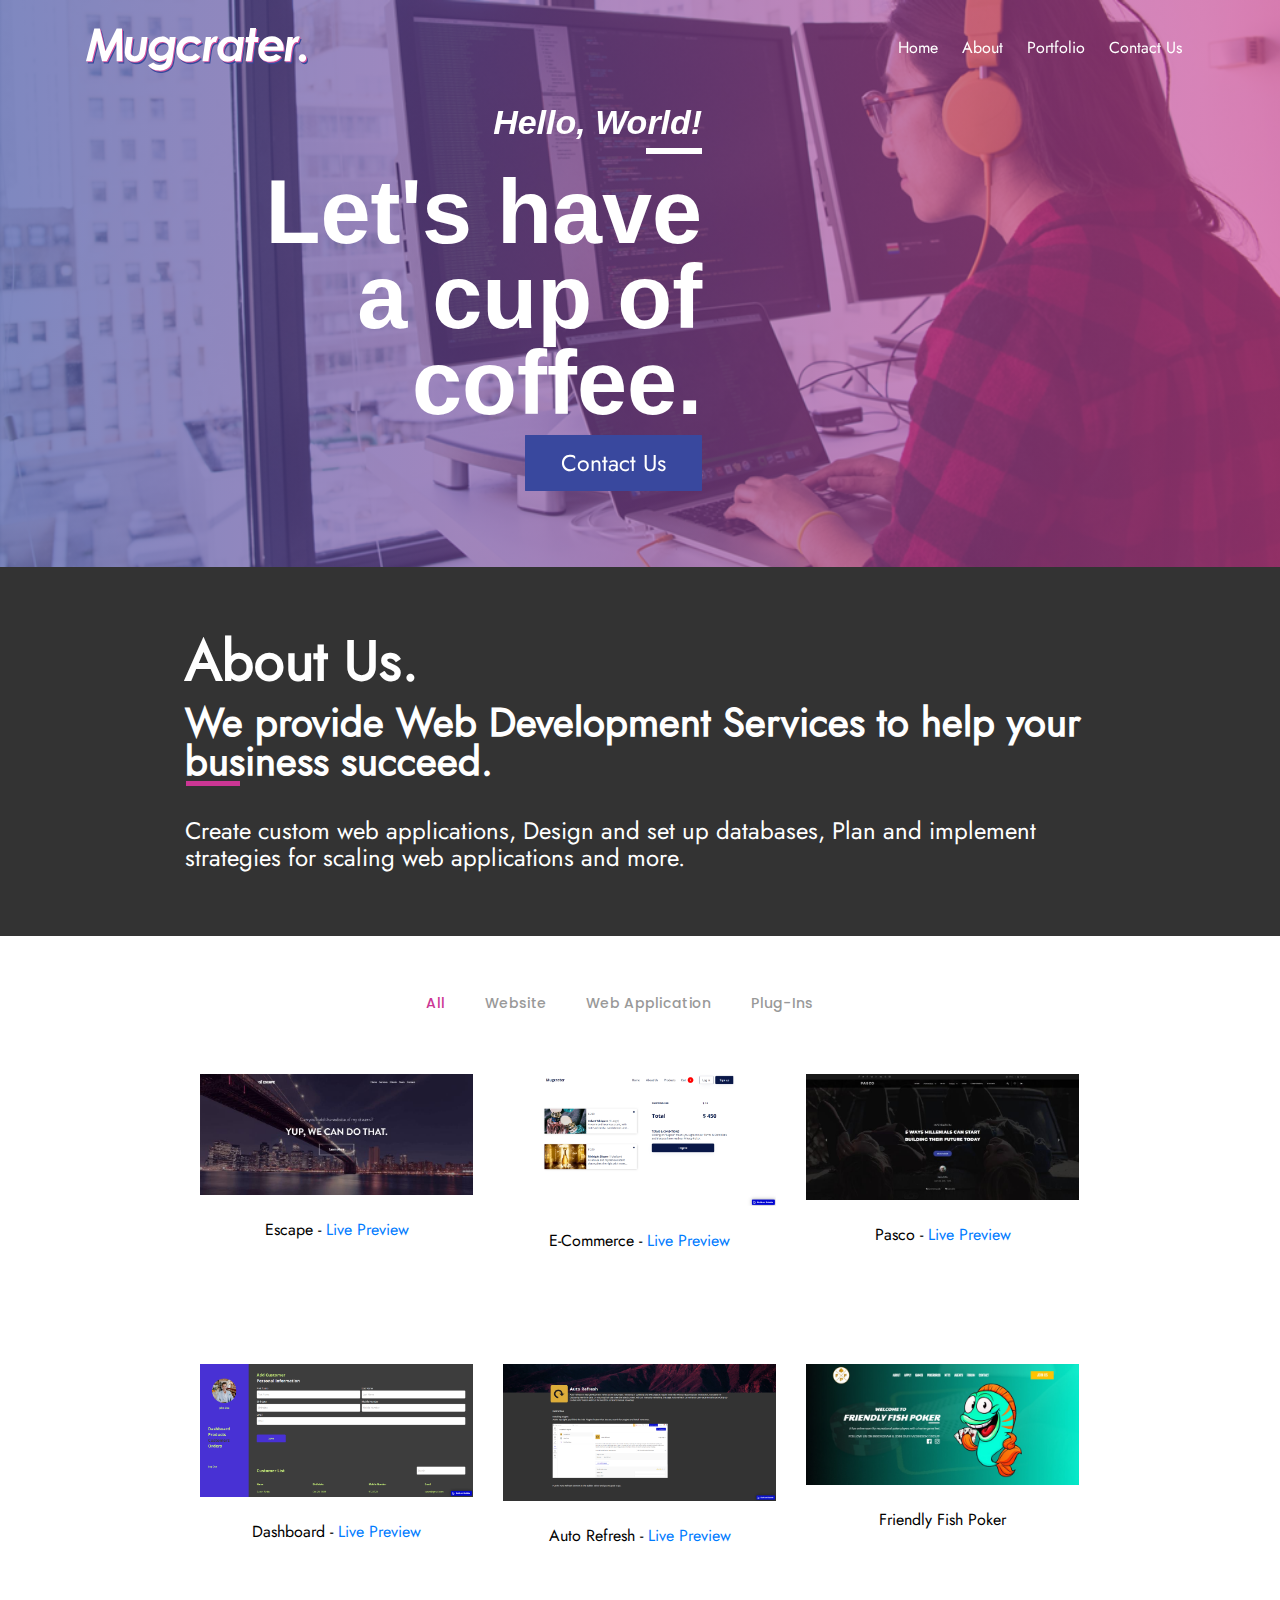
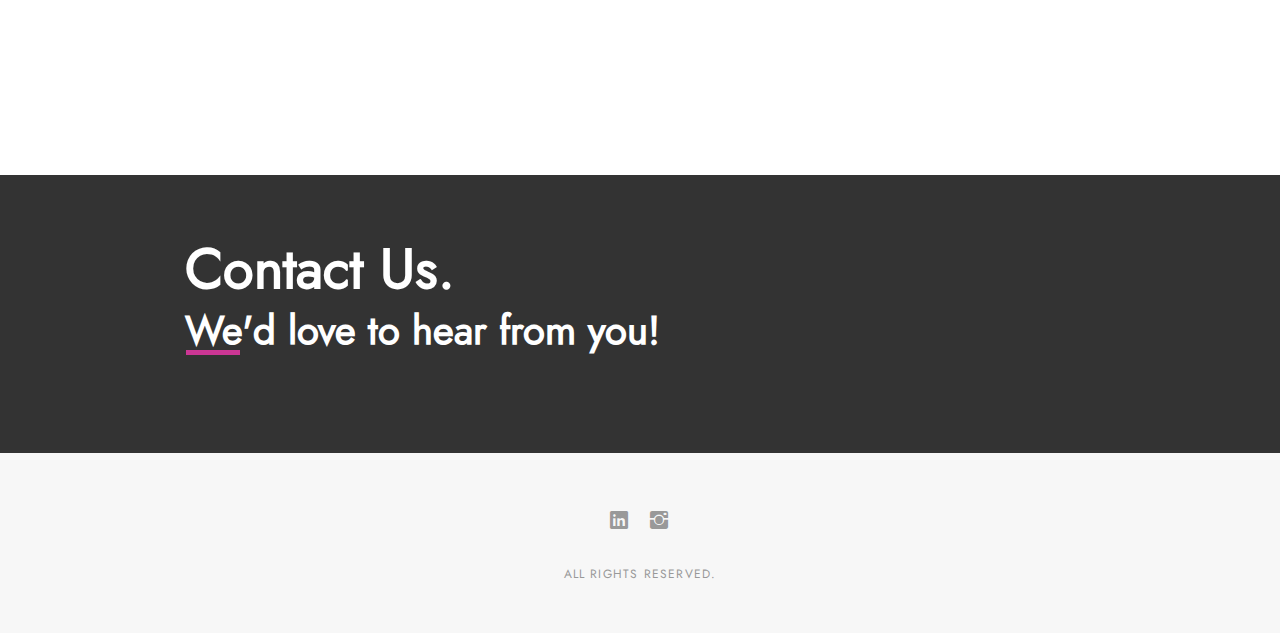
==== commit a4c604cc: "Update index.html" ====
--- a/index.html
+++ b/index.html
@@ -131,7 +131,7 @@
         </div>
         <hr class="borderLineContent"></hr>
         <div class="col-12 aboutDesc">
-          <span class="contentDesc"> Create custom web applications, Design and set up databases, Plan and implement strategies for scaling web applications and more </span>
+          <span class="contentDesc"> Create custom web applications, Design and set up databases, Plan and implement strategies for scaling web applications and more. </span>
         </div>
       </div>
     </div>
--- a/css/style.css
+++ b/css/style.css
@@ -490,7 +490,7 @@
   float: left;
   font-size: 14px;
   color: #999999;
-  line-height: 16px;
+  line-height: 30px;
   cursor: pointer;
   font-family: "Poppins", helvetica;
   font-weight: 500;
@@ -528,6 +528,29 @@
 .portfolio-thumbnail img {
   max-width: 100%;
 }
+
+/*-----------------------------------------------------------------------------------*/
+/*  Contact Us
+/*-----------------------------------------------------------------------------------*/
+.TUIr4b{
+  padding: 10px 35px 10px 35px !important;
+  font-size: 23px !important;
+  font-weight: unset !important;
+  font-family: "Jost_Reg", sans-serif !important;
+  color: #ffffff !important;
+  border: 1px solid #39489e !important;
+  background-color: #39489e !important;
+  border-radius: 1px !important;
+  outline: unset !important;
+}
+
+.TUIr4b:hover {
+  color: #ffffff !important;
+  border: 1px solid #d2489a !important;
+  background-color: #d2489a !important;
+  text-decoration: none !important;
+}
+
 
 /*-----------------------------------------------------------------------------------*/
 /*  Footer
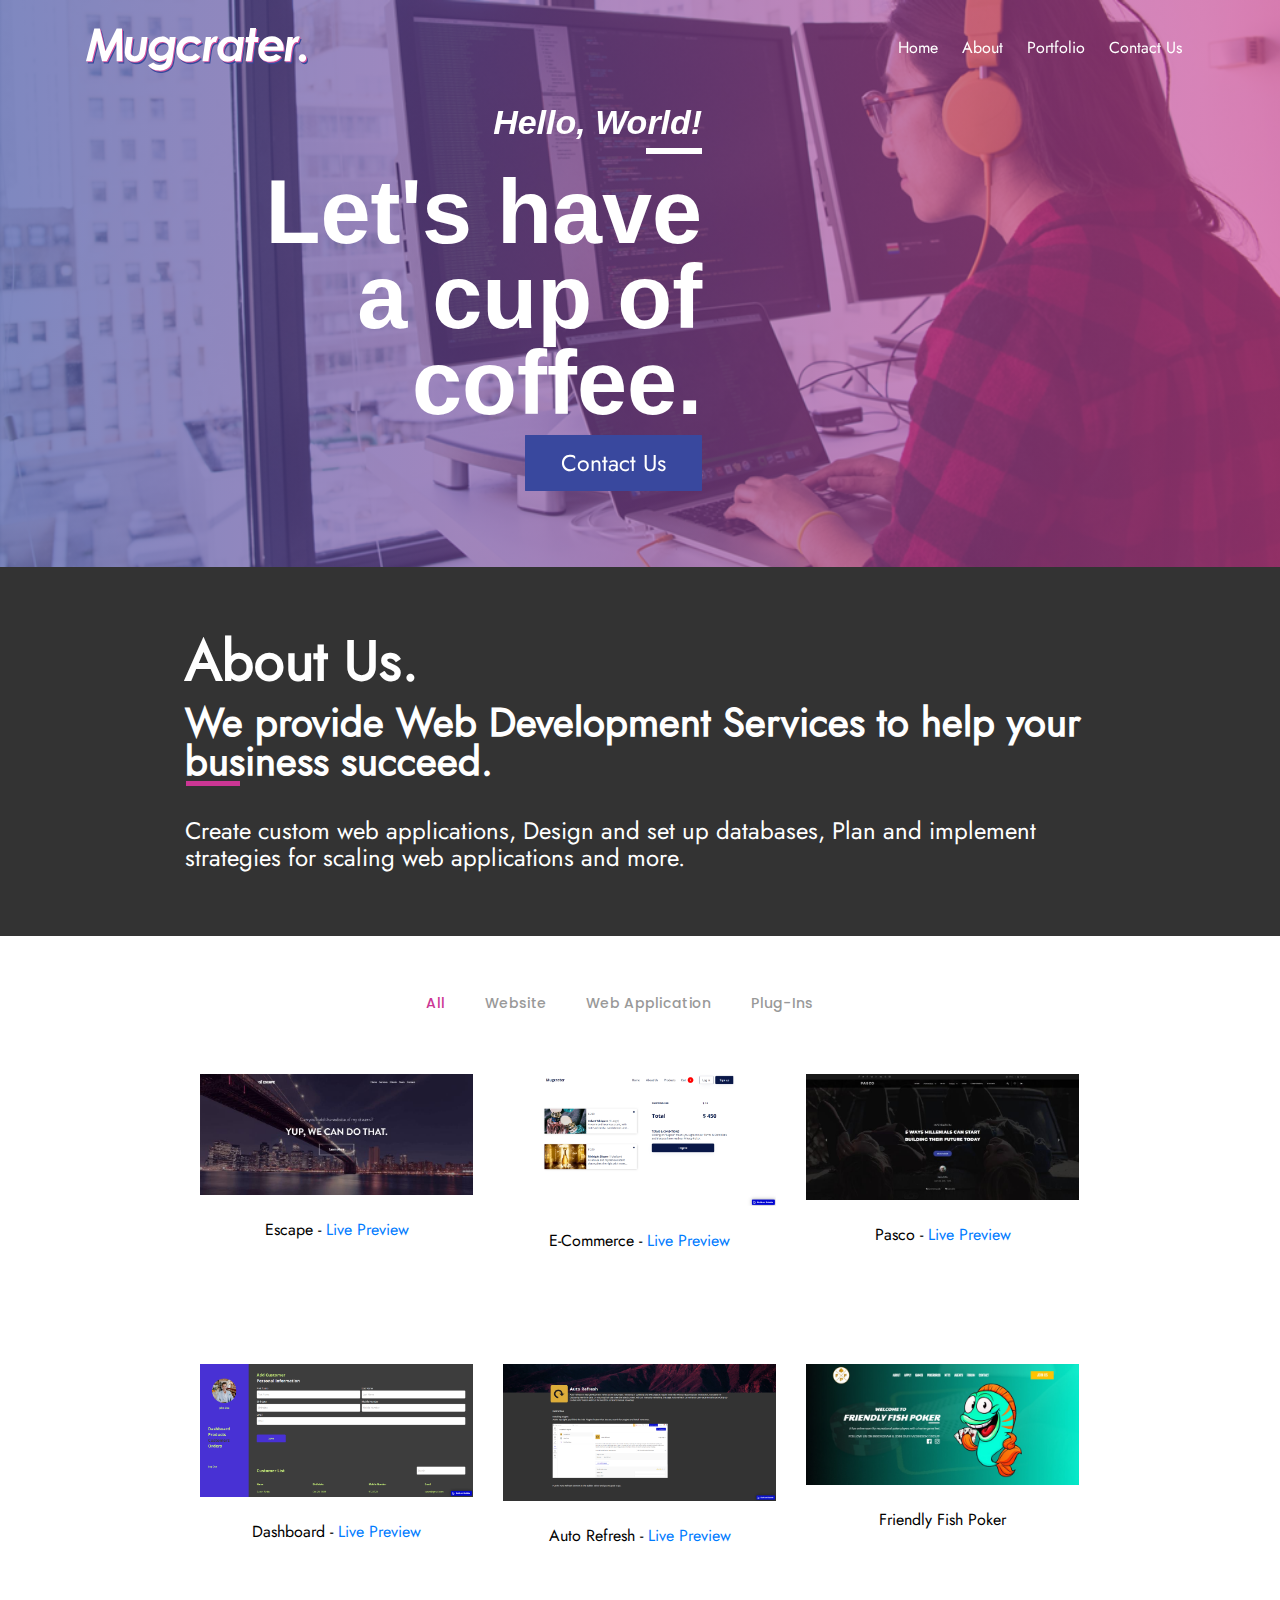
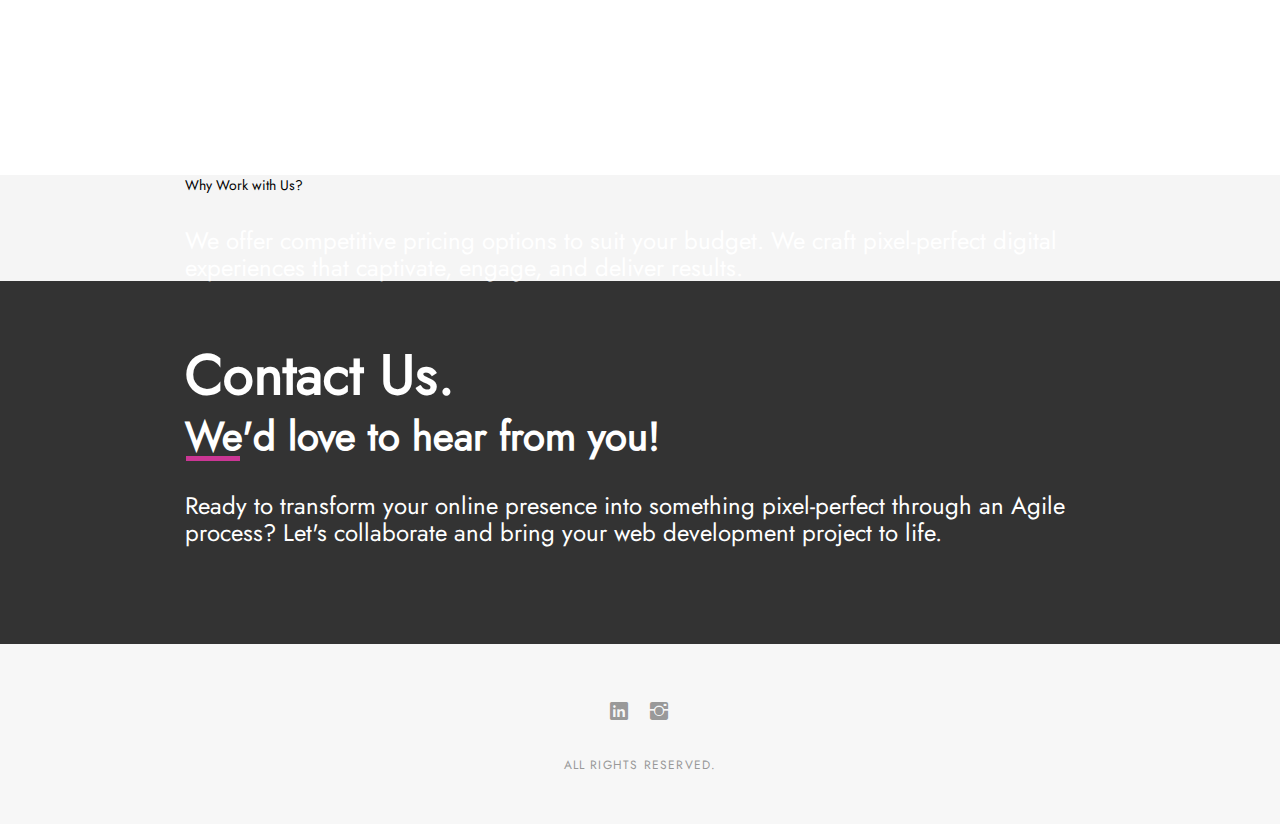
==== commit 5d5b8e3b: "Update index.html" ====
--- a/index.html
+++ b/index.html
@@ -184,6 +184,26 @@
   </div>
   <!-- Portfolio -->
 
+  <!-- Why Work with Us Section -->
+  <div class="whySection">
+    <div class="container">
+      <div class="row">
+        <div class="col-12 aboutTitle">
+          <span class="contentTitle"> Why Work with Us? </span>
+        </div>
+        <div class="col-12 aboutDesc">
+          <span class="contentDesc">
+            We offer competitive pricing options to suit your budget.
+            We craft pixel-perfect digital experiences that captivate, engage, and deliver results.
+          </span>
+        </div>
+        <!-- <div class="col-12 aboutDesc">
+          <span class="contentDesc">  </span>
+        </div> -->
+      </div>
+    </div>
+  </div><!-- //.Why Work with Us Section -->
+
   <!-- Contact Us Section -->
   <div class="aboutSection" id="contact">
     <div class="container">
@@ -195,6 +215,9 @@
           <span class="contentIntro"> We'd love to hear from you! </span>
         </div>
         <hr class="borderLineContent"></hr>
+        <div class="col-12 aboutDesc">
+          <span class="contentDesc"> Ready to transform your online presence into something pixel-perfect through an Agile process? Let's collaborate and bring your web development project to life. </span>
+        </div>
         <div class="col-12 aboutDesc">
           <!-- Google Calendar Appointment Scheduling begin -->
           <link href="https://calendar.google.com/calendar/scheduling-button-script.css" rel="stylesheet">
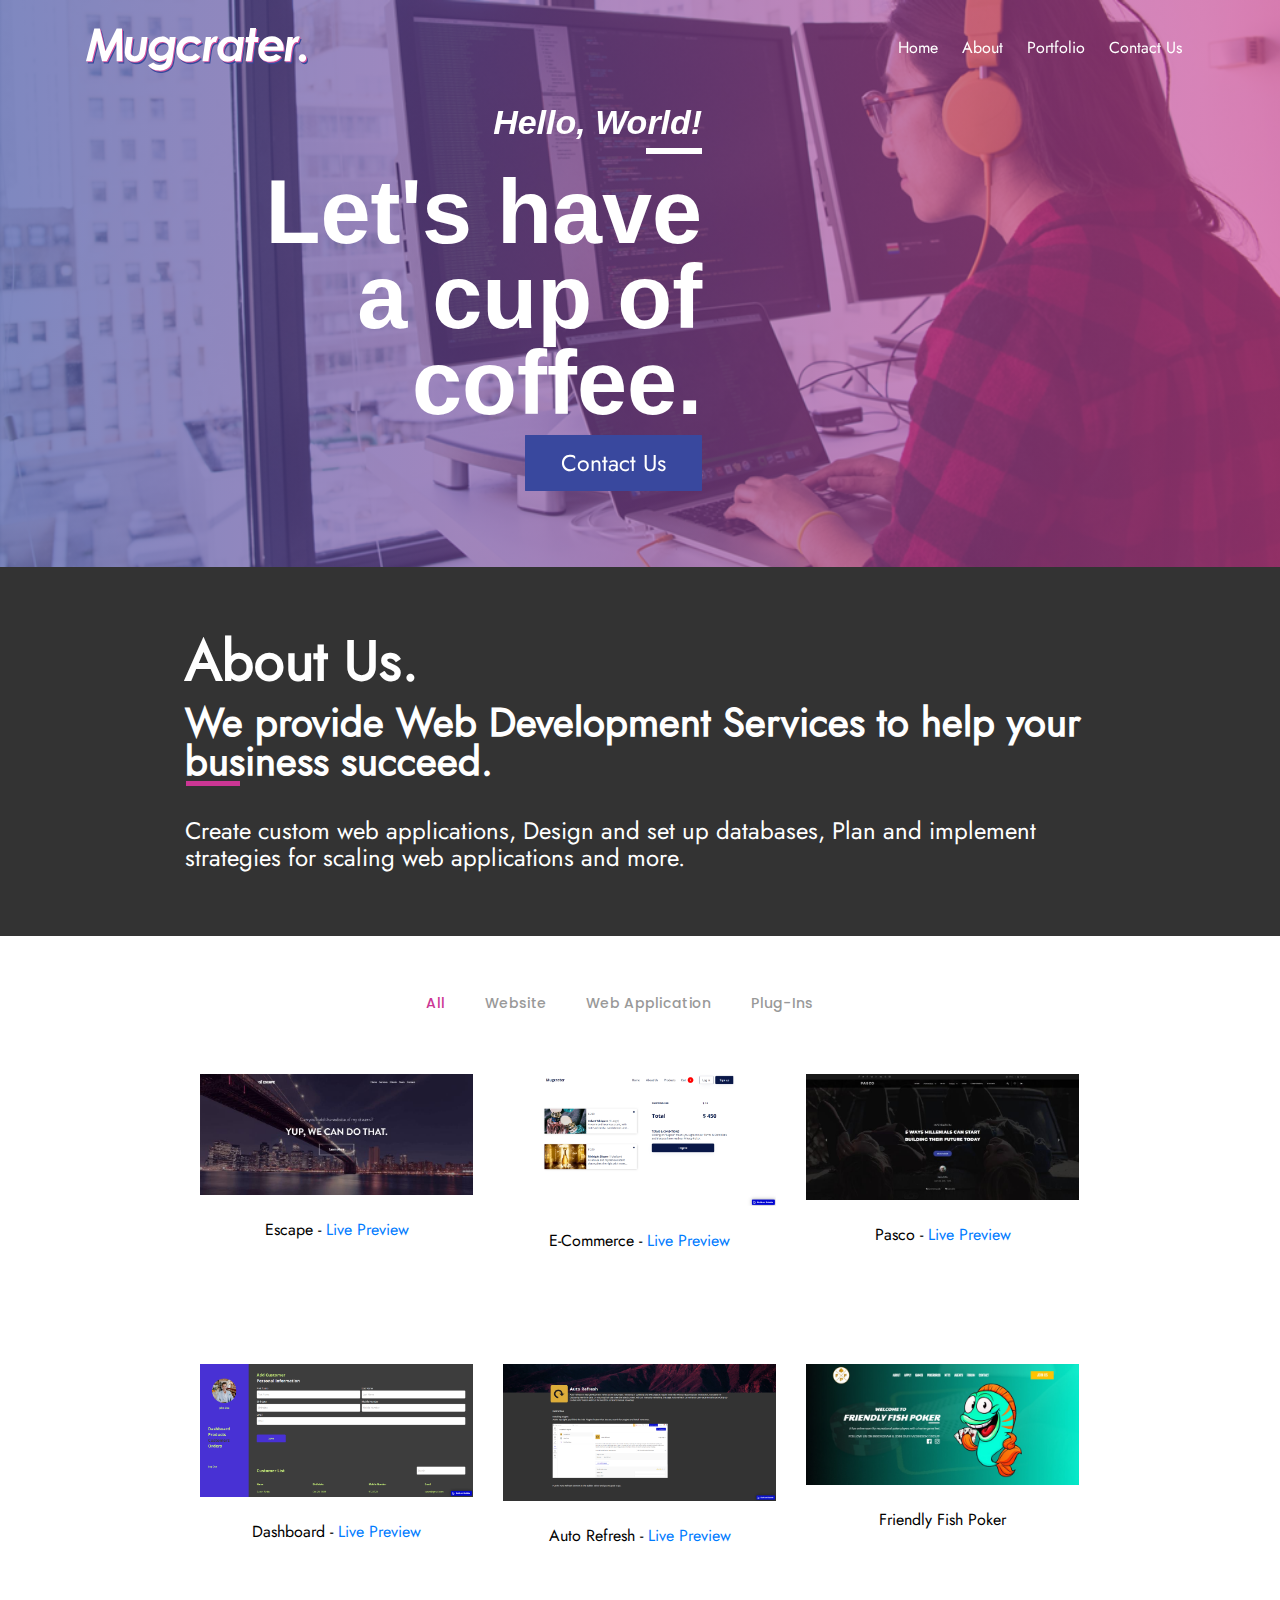
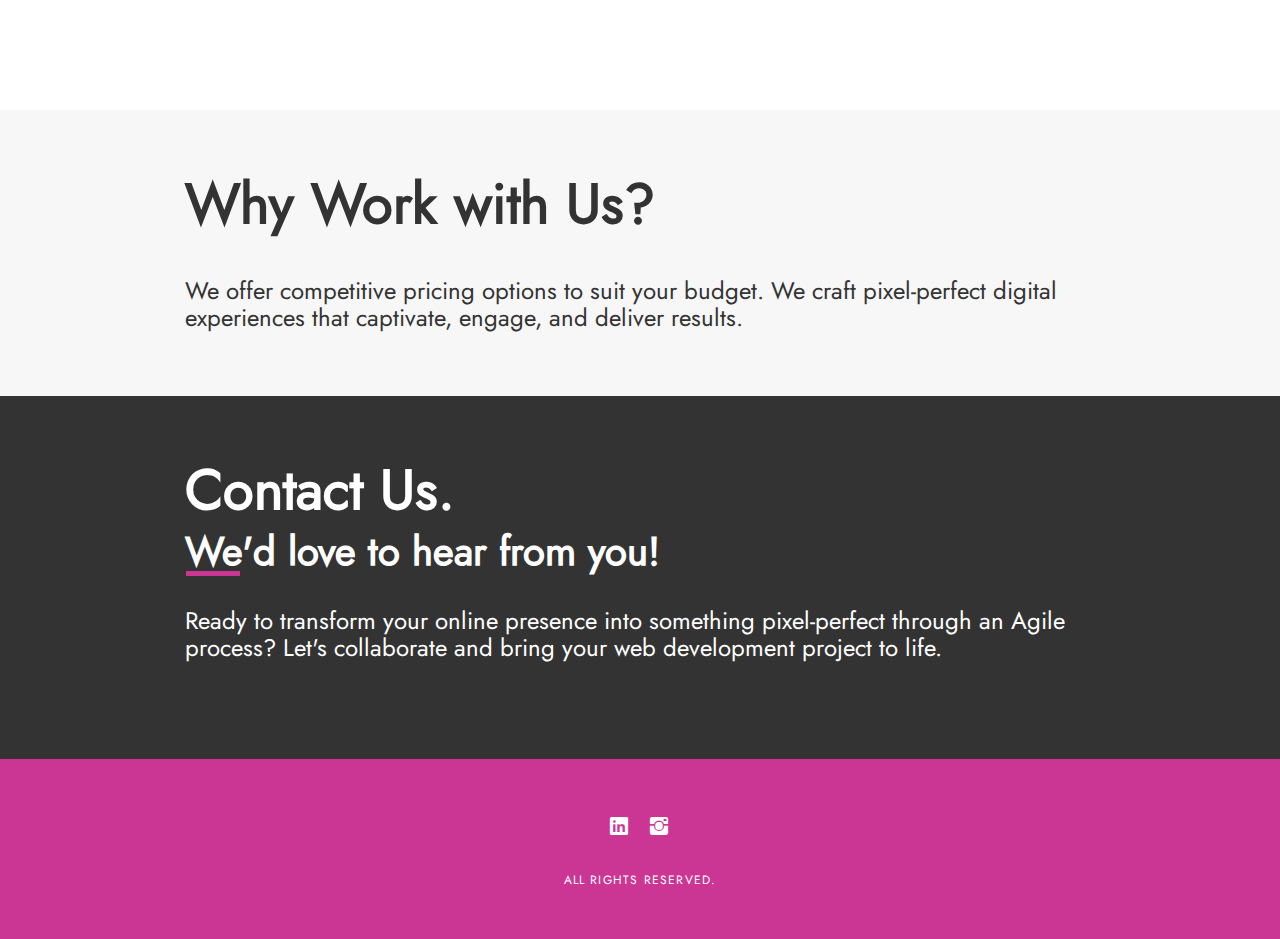
==== commit fed112b7: "Update index.html" ====
--- a/index.html
+++ b/index.html
@@ -59,7 +59,7 @@
             <div id="hamburger-main-nav" class="sidebar">
               <a href="javascript:void(0)" class="closebtn" onclick="closeMainNav()">&#x2716;</a>
               <a href="#home" onclick="closeMainNav()"> Home </a>
-              <a href="#home" onclick="closeMainNav()"> About </a>
+              <a href="#about" onclick="closeMainNav()"> About </a>
               <a href="#portfolio" onclick="closeMainNav()"> Portfolio </a>
               <a href="#contact" onclick="closeMainNav()"> Contact Us </a>
             </div>
--- a/css/style.css
+++ b/css/style.css
@@ -468,10 +468,9 @@
 /*-----------------------------------------------------------------------------------*/
 /*  Portfolio
 /*-----------------------------------------------------------------------------------*/
-
 #portfolio {
   padding-top: 52px;
-  padding-bottom: 65px;
+  /* padding-bottom: 65px; */
   background: #ffffff;
   position: relative;
 }
@@ -530,6 +529,32 @@
 }
 
 /*-----------------------------------------------------------------------------------*/
+/*  Why
+/*-----------------------------------------------------------------------------------*/
+.whySection {
+  height: auto;
+  padding-top: 52px;
+  padding-bottom: 65px;
+  background-color: #f7f7f7;
+}
+.whySection .contentTitle {
+  font-weight: bold;
+  font-size: 56px;
+  color: #333333;
+}
+.whySection .contentIntro {
+  font-weight: bold;
+  font-size: 40px;
+  color: #333333;
+  line-height: 98%;
+}
+.whySection .contentDesc {
+  color: #333333;
+  line-height: 98%;
+}
+
+
+/*-----------------------------------------------------------------------------------*/
 /*  Contact Us
 /*-----------------------------------------------------------------------------------*/
 .TUIr4b{
@@ -557,7 +582,7 @@
 /*-----------------------------------------------------------------------------------*/
 
 #footer {
-  background: #f7f7f7;
+  background: #cb3694;
   padding-top: 50px;
   padding-bottom: 50px;
 }
@@ -580,7 +605,7 @@
 
 #footer .socials-media ul li a {
   font-size: 24px;
-  color: #999;
+  color: #ffffff;
   letter-spacing: 0.1em;
   font-weight: 500;
   background: transparent;
@@ -593,12 +618,12 @@
 }
 
 #footer .socials-media ul li a:hover {
-  color: #cb3694;
-  -moz-transition: all 0.5s ease-in-out 0s;
+  color: #39489e;
+  /* -moz-transition: all 0.5s ease-in-out 0s;
   -ms-transition: all 0.5s ease-in-out 0s;
   -o-transition: all 0.5s ease-in-out 0s;
   -webkit-transition: all 0.5s ease-in-out 0s;
-  transition: all 0.5s ease-in-out 0s;
+  transition: all 0.5s ease-in-out 0s; */
 }
 
 #footer p {
@@ -607,7 +632,7 @@
   font-weight: 500;
   margin-top: 0;
   text-transform: uppercase;
-  color: #999999;
+  color: #ffffff;
 }
 
 .credits {
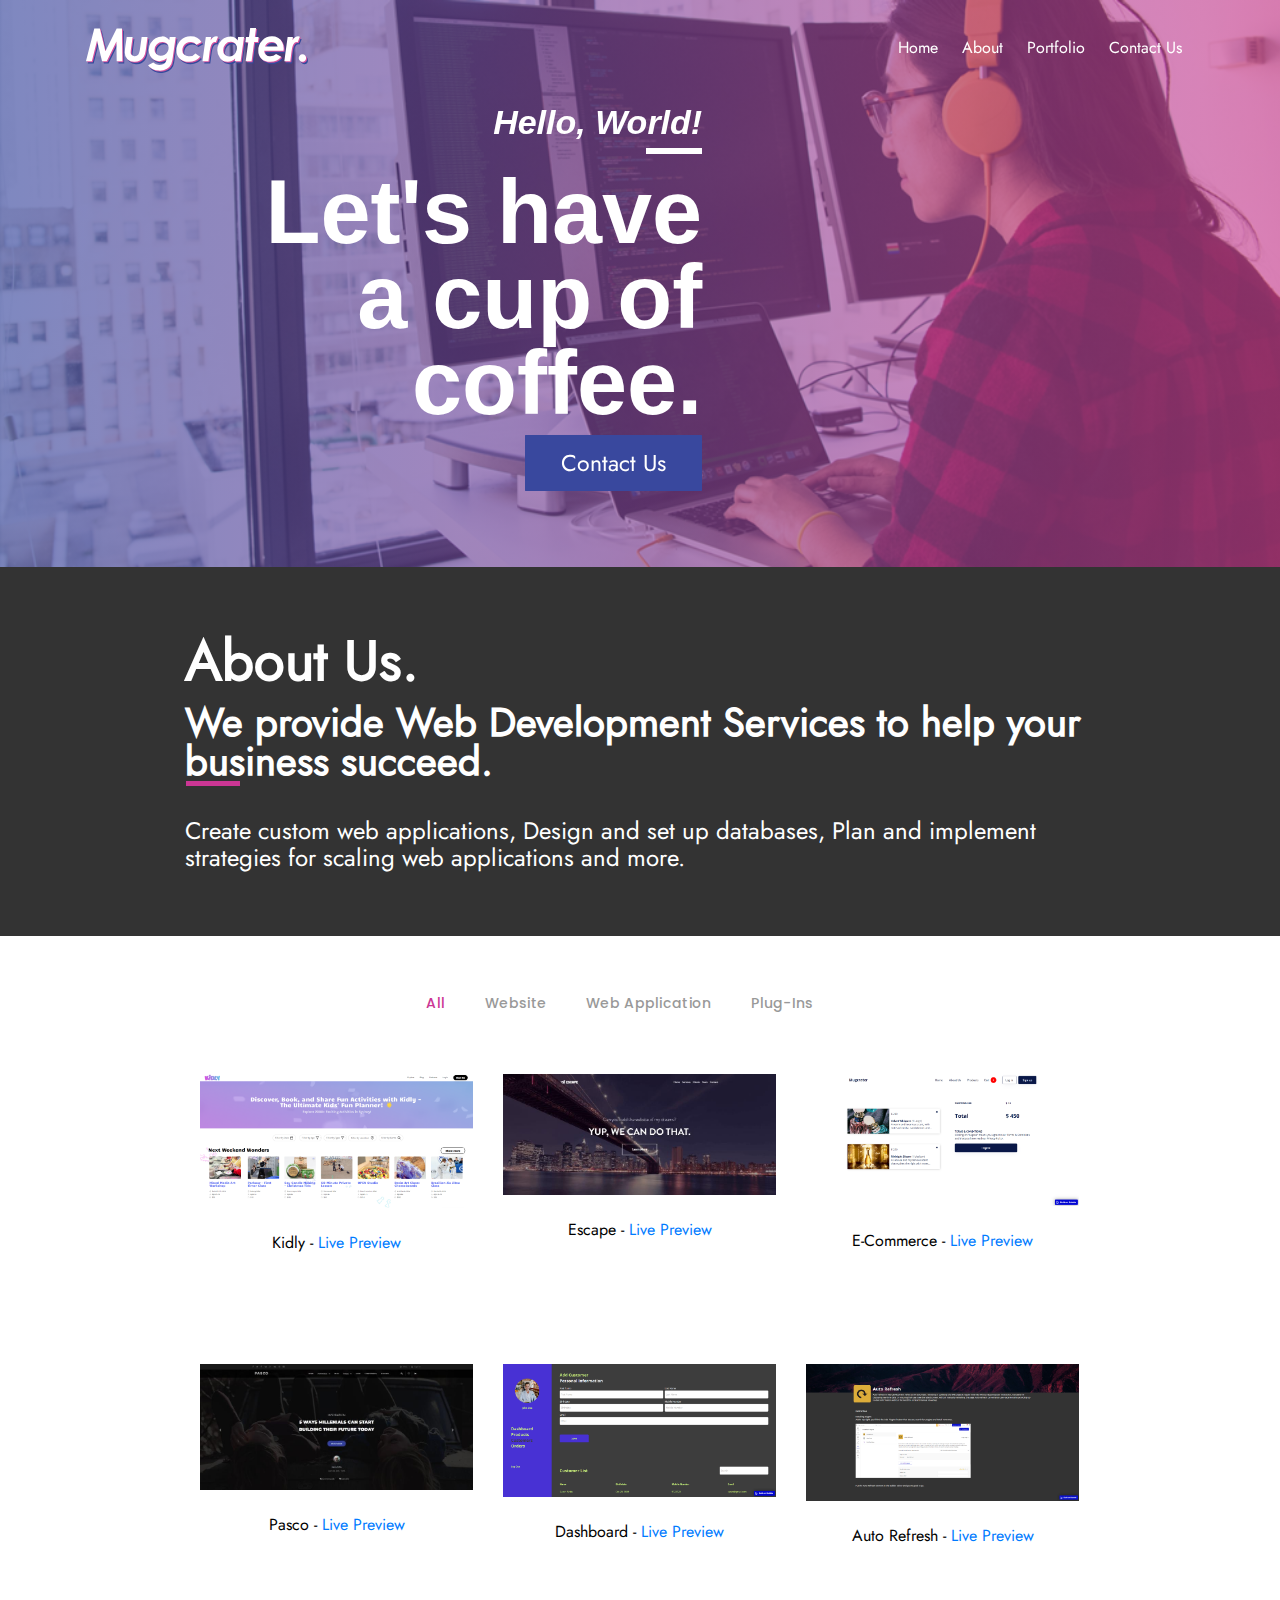
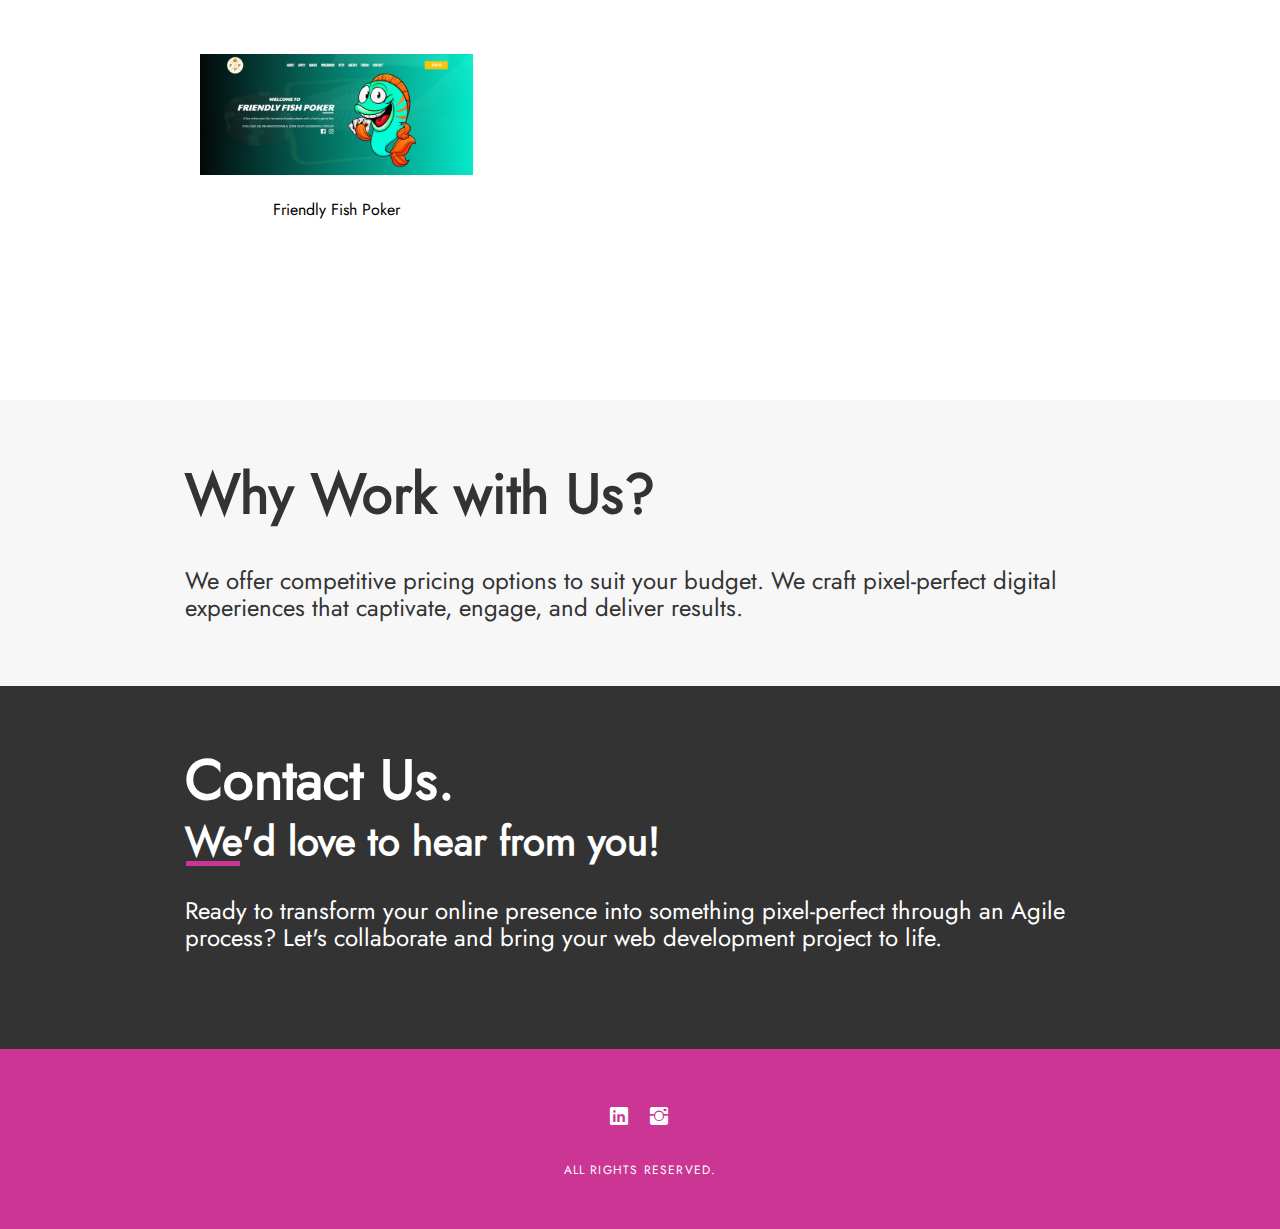
==== commit a1b1b896: "Update index.html" ====
--- a/index.html
+++ b/index.html
@@ -152,6 +152,10 @@
             </ul>
           </div>
           <div class="portfolio-container">
+            <div class="col-lg-4 col-md-6 portfolio-thumbnail all webapp">
+              <img src="images/portfolio/kidly.png" alt="img"><br></br>
+              <h4>Kidly - <a href="https://kidly.app" target="_blank">Live Preview</a></h4>
+            </div>
             <div class="col-lg-4 col-md-6 portfolio-thumbnail all website">
               <img src="images/portfolio/escape.jpeg" alt="img"><br></br>
               <h4>Escape - <a href="https://leemarkdocto.github.io/escapev2/" target="_blank">Live Preview</a></h4>
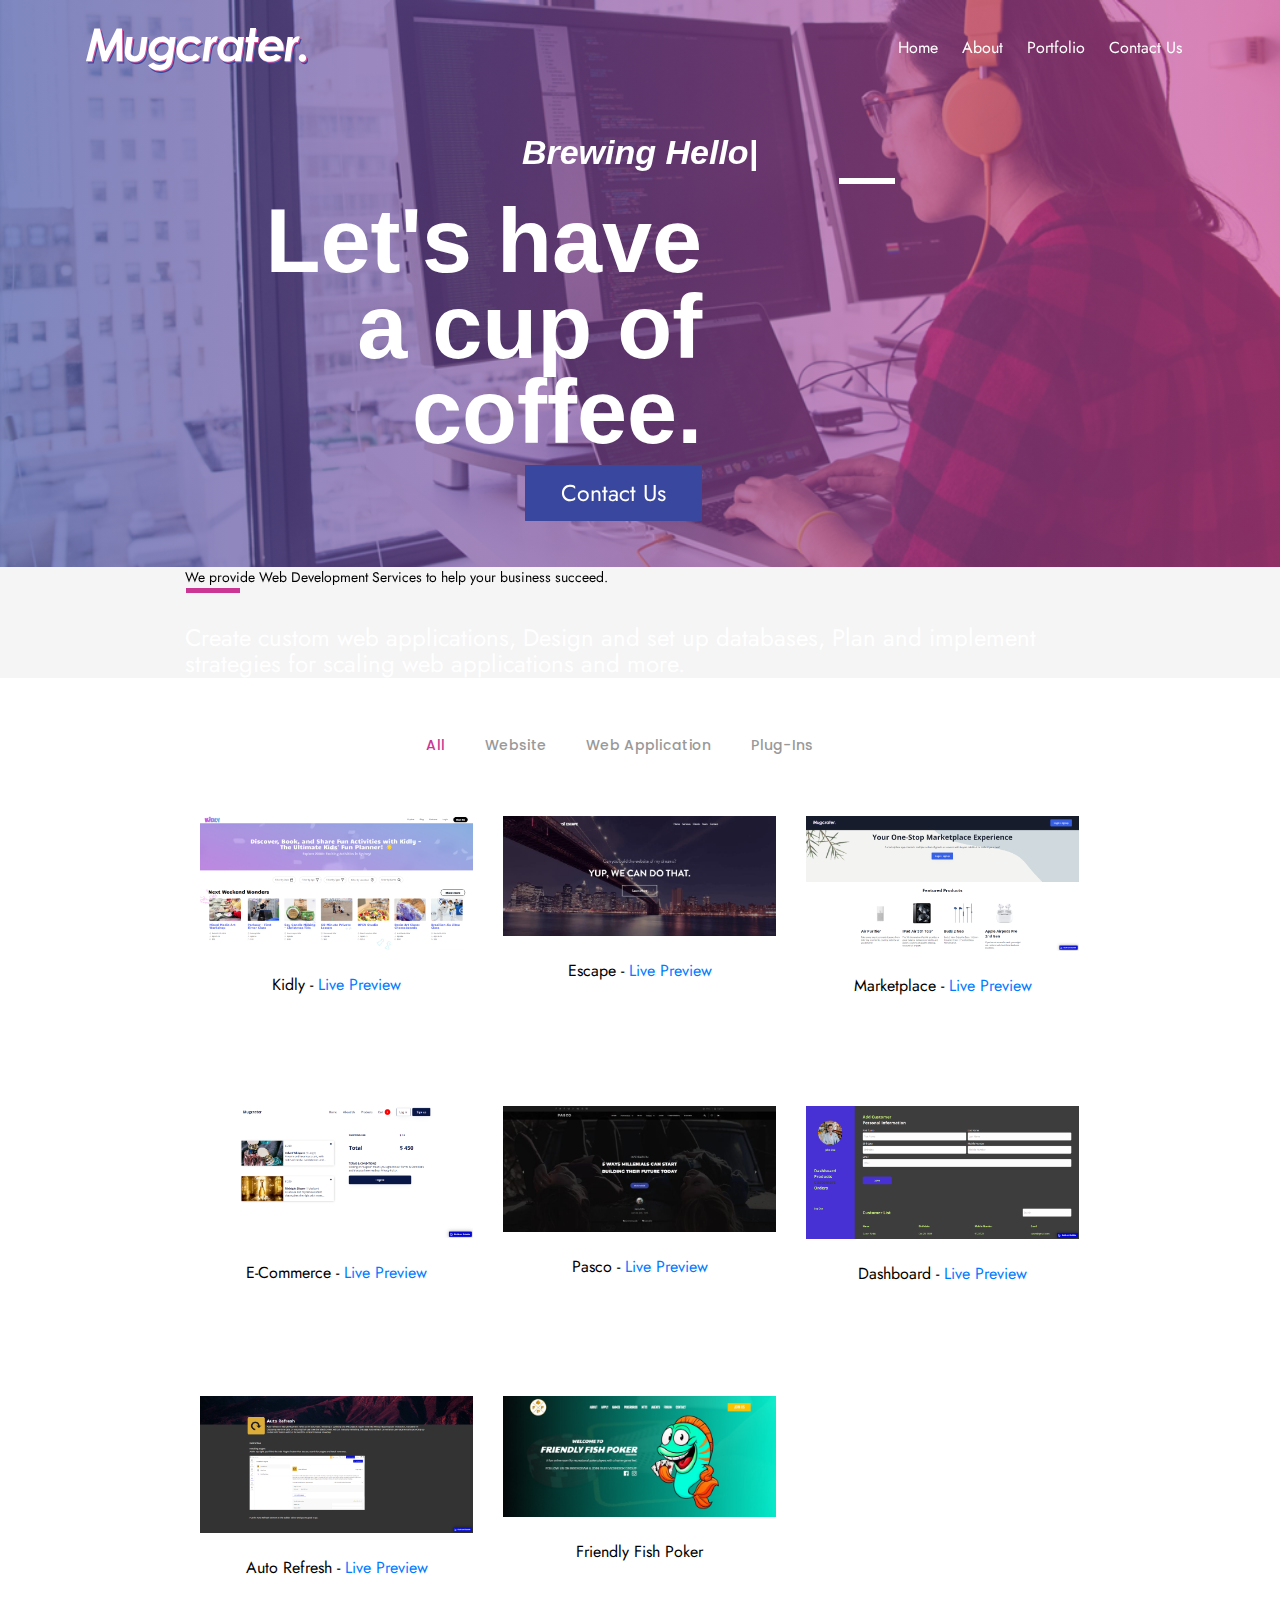
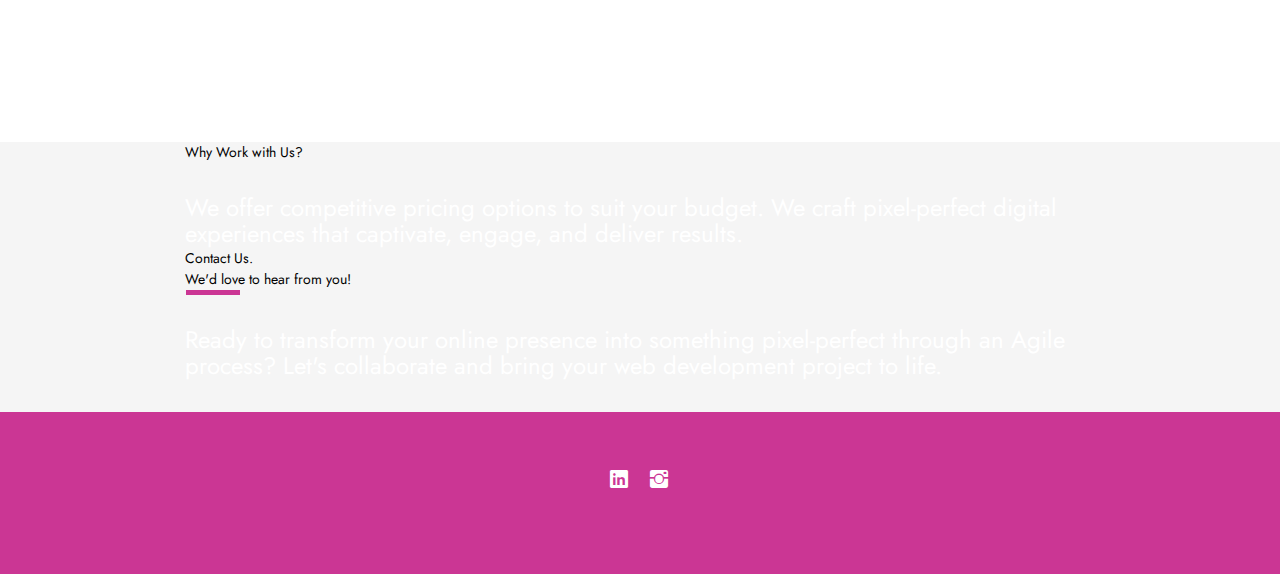
==== commit ccaf6434: "Add files via upload" ====
--- a/index.html
+++ b/index.html
@@ -59,9 +59,9 @@
             <div id="hamburger-main-nav" class="sidebar">
               <a href="javascript:void(0)" class="closebtn" onclick="closeMainNav()">&#x2716;</a>
               <a href="#home" onclick="closeMainNav()"> Home </a>
-              <a href="#about" onclick="closeMainNav()"> About </a>
-              <a href="#portfolio" onclick="closeMainNav()"> Portfolio </a>
-              <a href="#contact" onclick="closeMainNav()"> Contact Us </a>
+              <a href="pages/about.html" onclick="closeMainNav()"> About </a>
+              <a href="pages/portfolio.html" onclick="closeMainNav()"> Portfolio </a>
+              <a href="pages/contact.html" onclick="closeMainNav()"> Contact Us </a>
             </div>
           </div>
           <!-- main menu -->
@@ -72,13 +72,13 @@
                   <a href="#home"> Home </a>
                 </li>
                 <li>
-                  <a href="#about"> About </a>
-                </li>
-                <li>
-                  <a href="#portfolio"> Portfolio </a>
-                </li>
-                <li>
-                  <a href="#contact"> Contact Us </a>
+                  <a href="pages/about.html"> About </a>
+                </li>
+                <li>
+                  <a href="pages/portfolio.html"> Portfolio </a>
+                </li>
+                <li>
+                  <a href="pages/contact.html"> Contact Us </a>
                 </li>
               </ul>
             </nav>
@@ -99,11 +99,13 @@
           <div class="carousel-caption d-flex h-100 align-items-center labelBanner">
             <div class="carousel-content">
               <div class="row">
+                <div class="col-lg-7 order-lg-1 contentRight">
+                  <div class="tagLineMinor1Class">
+                    <span class="tagLineMinor1"> Brewing <span class="typed"></span> </span>
+                  </div>
+                  <hr class="tagLineMinor1Class borderLine"></hr>
+                </div>
                 <div class="col-lg-7 order-lg-1 contentLeft">
-                  <div class="tagLineMinor1Class">
-                    <span class="tagLineMinor1"> Hello, World! </span>
-                  </div>
-                  <hr class="borderLine"></hr>
                   <div class="tagLineMinorClass">
                     <span class="tagLineMinor"> Let's have a cup of coffee. </span>
                   </div>
@@ -120,12 +122,12 @@
   </div><!-- //.Custom Banner -->
 
   <!-- About Section -->
-  <div class="aboutSection" id="about">
-    <div class="container">
-      <div class="row">
-        <div class="col-12 aboutTitle">
+  <div class="contentSectionGrey" id="about">
+    <div class="container">
+      <div class="row">
+        <!-- <div class="col-12 aboutTitle">
           <span class="contentTitle"> About Us. </span>
-        </div>
+        </div> -->
         <div class="col-12 aboutIntro">
           <span class="contentIntro"> We provide Web Development Services to help your business succeed. </span>
         </div>
@@ -161,6 +163,10 @@
               <h4>Escape - <a href="https://leemarkdocto.github.io/escapev2/" target="_blank">Live Preview</a></h4>
             </div>
             <div class="col-lg-4 col-md-6 portfolio-thumbnail all webapp">
+              <img src="images/portfolio/Marketplace.png" alt="img"><br></br>
+              <h4>Marketplace - <a href="https://mugcrater-marketplace.bubbleapps.io/version-test/" target="_blank">Live Preview</a></h4>
+            </div>
+            <div class="col-lg-4 col-md-6 portfolio-thumbnail all webapp">
               <img src="images/portfolio/e-commerce.png" alt="img"><br></br>
               <h4>E-Commerce - <a href="https://e-commerceplatform.bubbleapps.io/version-test/" target="_blank">Live Preview</a></h4>
             </div>
@@ -189,7 +195,7 @@
   <!-- Portfolio -->
 
   <!-- Why Work with Us Section -->
-  <div class="whySection">
+  <div class="contentSectionWhiteGrey">
     <div class="container">
       <div class="row">
         <div class="col-12 aboutTitle">
@@ -209,7 +215,7 @@
   </div><!-- //.Why Work with Us Section -->
 
   <!-- Contact Us Section -->
-  <div class="aboutSection" id="contact">
+  <div class="contentSectionGrey" id="contact">
     <div class="container">
       <div class="row">
         <div class="col-12 aboutTitle">
@@ -255,7 +261,7 @@
           <li><a href="https://www.instagram.com/mugcrater" target="_blank"><i class="ion-social-instagram"></i></a>
           </li>
         </ul>
-        <p>All rights reserved.</p>
+        <p id="currentYear"></p>
       </div>
     </div>
   </div>
--- a/css/style.css
+++ b/css/style.css
@@ -557,7 +557,7 @@
 /*-----------------------------------------------------------------------------------*/
 /*  Contact Us
 /*-----------------------------------------------------------------------------------*/
-.TUIr4b{
+.aboutDesc button{
   padding: 10px 35px 10px 35px !important;
   font-size: 23px !important;
   font-weight: unset !important;
@@ -568,8 +568,7 @@
   border-radius: 1px !important;
   outline: unset !important;
 }
-
-.TUIr4b:hover {
+.aboutDesc button:hover{
   color: #ffffff !important;
   border: 1px solid #d2489a !important;
   background-color: #d2489a !important;
@@ -580,7 +579,6 @@
 /*-----------------------------------------------------------------------------------*/
 /*  Footer
 /*-----------------------------------------------------------------------------------*/
-
 #footer {
   background: #cb3694;
   padding-top: 50px;
